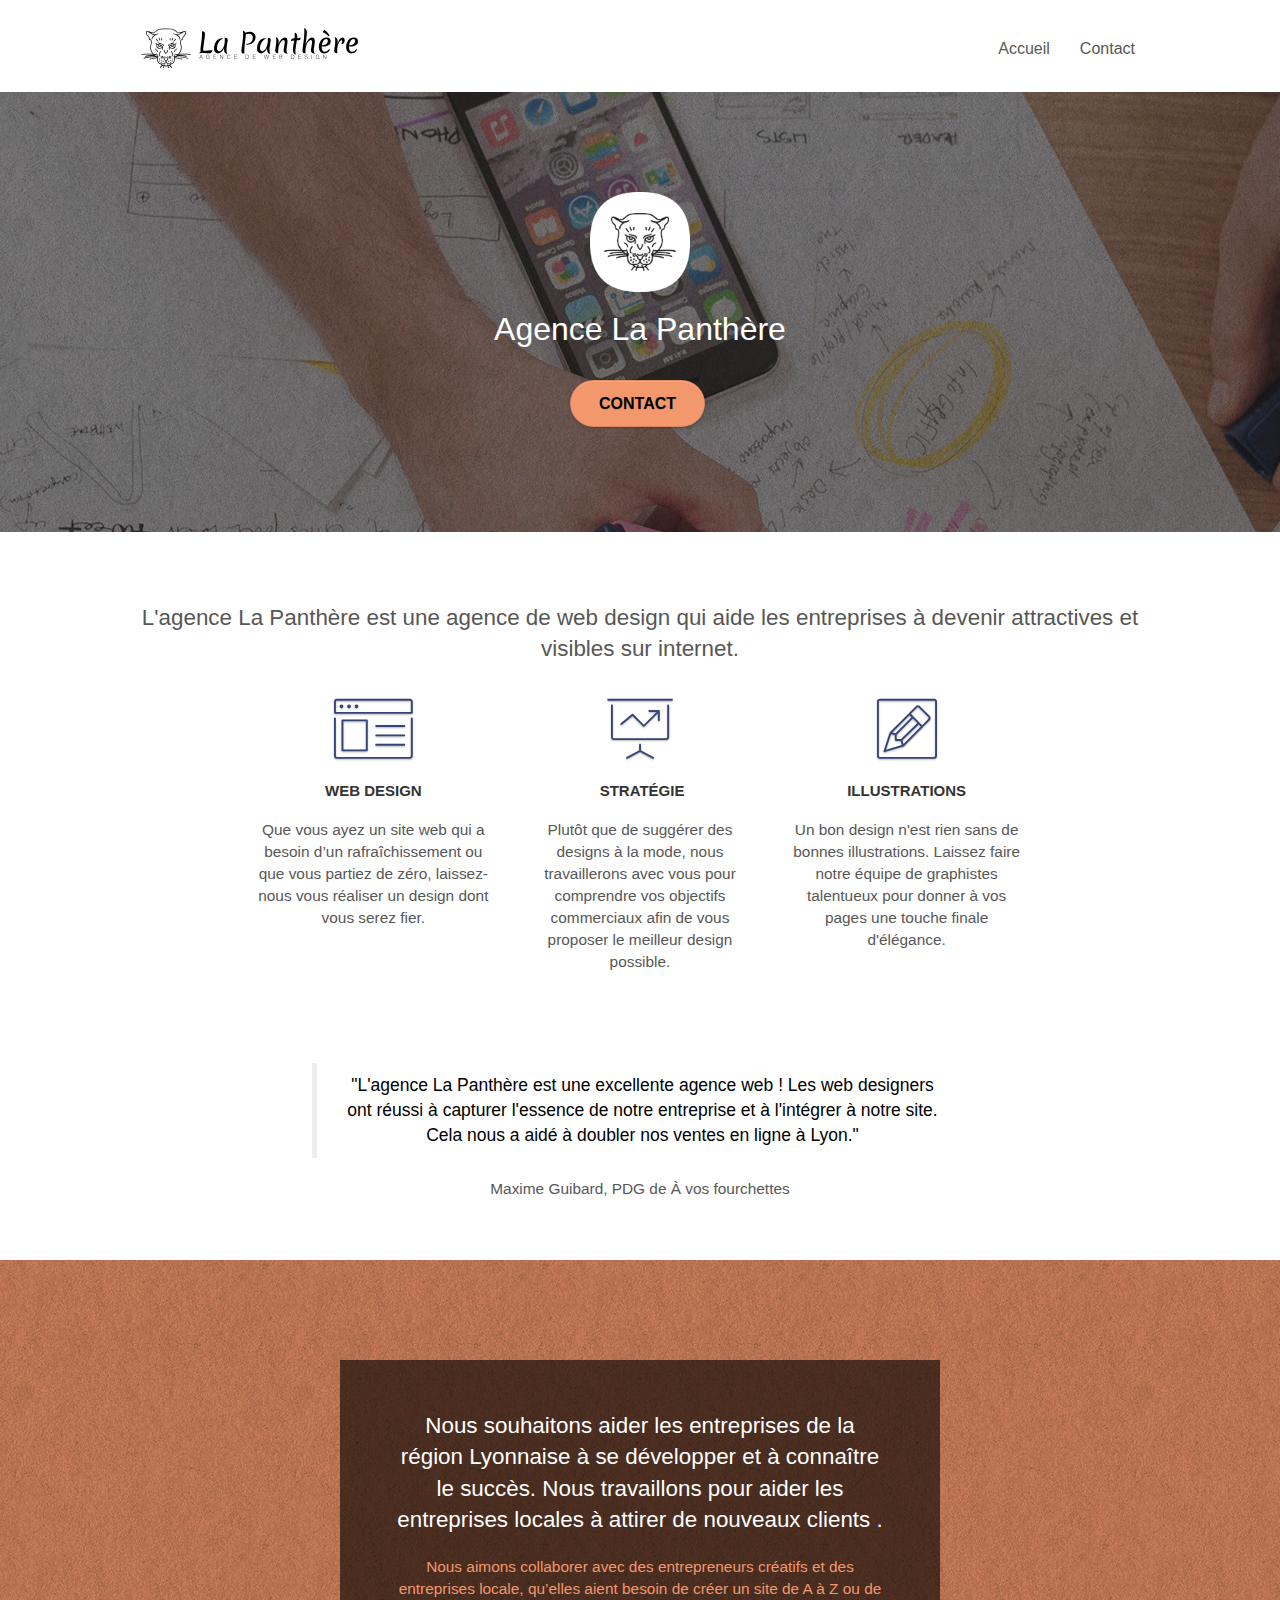
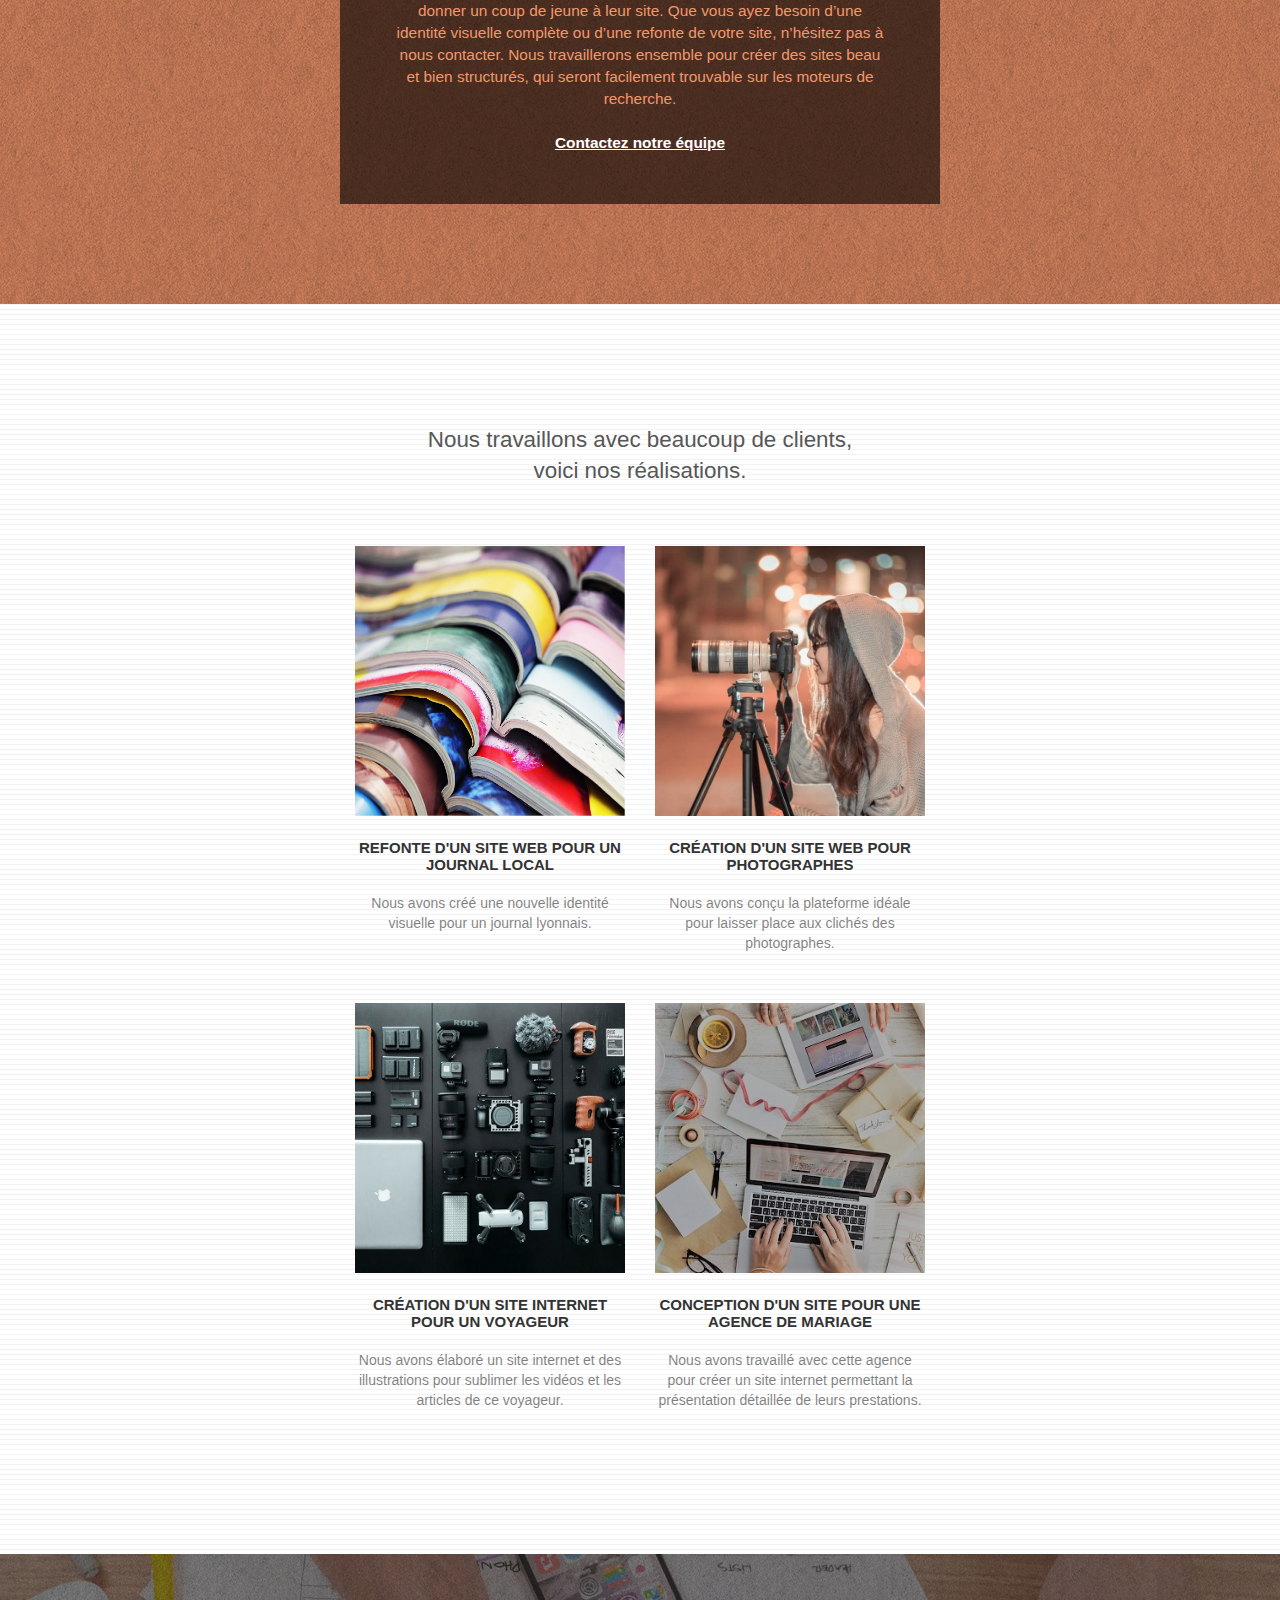
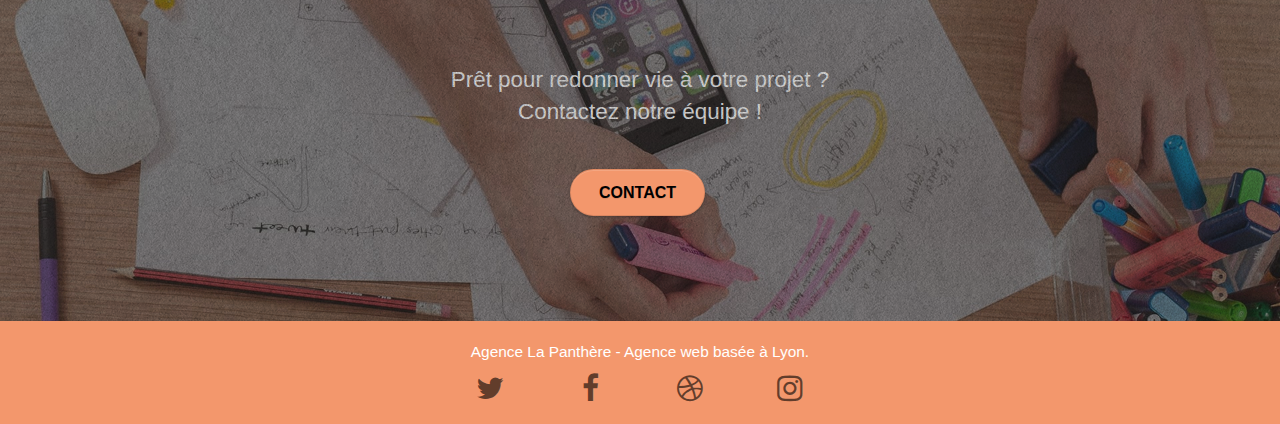
==== index.html @ eb2da9a1 "optimisation" ====
<!doctype html>
<html lang="fr">
	<head>
			<meta charset="utf-8">
			<meta name="keywords" content="seo, google, site web, site internet, agence design paris, agence design, agence design,agence design,agence design,agence design,agence design,agence design,agence design,agence design">
			<meta name="description" content="">
			<meta name="viewport" content="width=device-width, initial-scale=1.0, viewport-fit=cover">
			<link rel="shortcut icon" type="image/png" href="favicon.jpg">
			
		<link rel="stylesheet" type="text/css" href="./css/bootstrap.css">
		<link rel="stylesheet" type="text/css" href="style.css">
		<link rel="stylesheet" type="text/css" href="./css/font-awesome.css">
		<link rel="stylesheet" type="text/css" href="./css/et-line.css">
		
			
		<script src="./js/jquery-2.1.0.js"></script>
		<script src="./js/bootstrap.js"></script>
		<script src="./js/blocs.js"></script>
		<script src="./js/jquery.touchSwipe.js" defer></script>
		<script src="./js/gmaps.js"></script>

			<title>La Panthère</title>

			
	<!-- Analytics -->
	
	<!-- Analytics END -->
			
	</head>
	<body>
		<!-- bloc-0 -->
		<header class="bloc bgc-white l-bloc " id="bloc-0">
			<div class="container bloc-sm">
				<nav class="navbar row">
					<div class="navbar-header">
						<a class="navbar-brand" href="index.html"><img src="img/agence-la-panthere-monochrome.svg" alt="paris web design logo agence web meilleure agence" height="40"></a>
						<button id="nav-toggle" type="button" class="ui-navbar-toggle navbar-toggle" data-toggle="collapse" data-target=".navbar-1">
							<span class="sr-only">Toggle navigation</span><span class="icon-bar"></span><span class="icon-bar"></span><span class="icon-bar"></span>
						</button>
					</div>
					<div class="collapse navbar-collapse navbar-1 special-dropdown-nav">
						<ul class="site-navigation nav navbar-nav">
							<li>
								<a href="index.html">Accueil</a>
							</li>
							<li>
								<a href="contact.html">Contact</a>
							</li>
						</ul>
					</div>
				</nav>
			</div>
		</header>
		<!-- bloc-0 END -->

		<!-- Principal conteneur -->
		<main class="page-container">

			<!-- bloc-1-presentation -->
			<article class="bloc bgc-dark-slate-blue bg-banniere d-bloc bg-t-edge bloc-bg-texture texture-paper b-parallax" id="bloc-1-hero">
				<div class="container bloc-lg">
					<div class="row tight-width-whitespace">
						<div class="col-sm-12">
							<img src="img/logo.png" class="center-block image-resize-mode" width="100" alt="Agence La Panthère, agence web paris, création logo paris">
							<h1 class="text-center hero-bloc-text tc-white ">
								Agence La Panthère
							</h1>
							<div class="text-center">
								<a href="contact.html" class="btn btn-lg btn-clean btn-rd cta-hero btn-atomic-tangerine" id="cta-hero">Contact</a>
							</div>
						</div>
					</div>
				</div>
			</article>
			<!-- bloc-1-presentation END -->

			<!-- bloc-2-services -->
			<article class="bloc bgc-white l-bloc" id="bloc-2-services">
				<div class="container bloc-md">
					<div class="row">
						<div class="col-sm-12 text-center">
							<h2>
								L'agence La Panthère est une agence de web design qui aide les entreprises à devenir attractives et visibles sur internet.
							</h2>
						</div>
					</div>
					<div class="row voffset-lg med-width-whitespace">
						<div class="col-sm-4">
							<div class="text-center">
								<span class="et-icon-browser sm-shadow icon-dark-slate-blue icons icon-lg"></span>
							</div>
							<h3 class="mg-md text-center">
								Web design
							</h3>
							<p class="text-center ">
								Que vous ayez un site web qui a besoin d&rsquo;un rafraîchissement ou que vous partiez de zéro, laissez-nous vous réaliser un design dont vous serez fier.
							</p>
						</div>
						<div class="col-sm-4">
							<div class="text-center">
								<span class="et-icon-presentation sm-shadow icon-dark-slate-blue icons icon-lg"></span>
							</div>
							<h3 class="mg-md text-center">
								&nbsp;Stratégie
							</h3>
							<p class="text-center ">
								Plutôt que de suggérer des designs à la mode, nous travaillerons avec vous pour comprendre vos objectifs commerciaux afin de vous proposer le meilleur design possible.<br>
							</p>
						</div>
						<div class="col-sm-4">
							<div class="text-center">
								<span class="et-icon-edit sm-shadow icon-dark-slate-blue icons icon-lg"></span>
							</div>
							<h3 class="mg-md text-center">
								Illustrations
							</h3>
							<p class="text-center ">
								Un bon design n'est rien sans de bonnes illustrations. Laissez faire notre équipe de graphistes talentueux pour donner à vos pages une touche finale d'élégance.
							</p>
						</div>
					</div>
					<div class="row voffset-lg voffset">
						<div class="col-xs-12 col-md-8 col-md-offset-2 text-center">
							<blockquote>
								"L'agence La Panthère est une excellente agence web ! Les web designers ont réussi à capturer l'essence de notre entreprise et à l'intégrer à notre site. Cela nous a aidé à doubler nos ventes en ligne à Lyon." 
							</blockquote>
							<p>Maxime Guibard, PDG de À vos fourchettes</p>
						</div>
					</div>
				</div>
			</article>
			<!-- bloc-2-services END -->

			<!-- bloc-3-what-i-do -->
			<article class="bloc tc-white bgc-atomic-tangerine bg-presentation d-bloc bloc-bg-texture texture-paper b-parallax" id="bloc-3-what-i-do">
				<div class="container bloc-lg">
					<div class="row tight-width-whitespace black-background">
						<div class="col-sm-12">
							<h2 class="mg-md text-center tc-white">
								Nous souhaitons aider les entreprises de la région Lyonnaise à se développer et à connaître le succès. Nous travaillons pour aider les entreprises locales à attirer de nouveaux clients .<br>
							</h2>
							<p class="text-center orange">
								Nous aimons collaborer avec des entrepreneurs créatifs et des entreprises locale, qu’elles aient besoin de créer un site de A à Z ou de donner un coup de jeune à leur site. Que vous ayez besoin d’une identité visuelle complète ou d’une refonte de votre site, n’hésitez pas à nous contacter. Nous travaillerons ensemble pour créer des sites beau et bien structurés, qui seront facilement trouvable sur les moteurs de recherche. <br><br><a class="ltc-white bold-link" href="contact.html">Contactez notre équipe</a><br>
							</p>
						</div>
					</div>
				</div>
			</article>
			<!-- bloc-3-what-i-do END -->

			<!-- bloc-4-portfolio -->
			<article class="bloc bgc-white bg-lines-h2-bg bg-repeat l-bloc" id="bloc-4-portfolio">
				<div class="container bloc-lg">
					<div class="row">
						<div class="col-sm-12 text-center">
							<h2>Nous travaillons avec beaucoup de clients, <br >voici nos réalisations.</h2>
						</div>
					</div>
					<div class="row tight-width-whitespace portfolio-row">
						<figure class="col-sm-6">
							<a href="#" data-lightbox="img/1.jpg" data-gallery-id="gallery-1" data-caption="Refonte d'un site web pour un journal local" data-frame="snapshot-lb">
								<img src="img/1.jpg" alt="paris web design logo agence web meilleure agence et refonte site web journal" class="img-responsive portfolio-thumb">
							</a>
							<h3 class="mg-md text-center">
								Refonte d'un site web pour un journal local
							</h3>
							<figcaption class="text-center">
								Nous avons créé une nouvelle identité visuelle pour un journal lyonnais.
							</figcaption>
						</figure>
						<figure class="col-sm-6">
							<a href="#" data-lightbox="img/2.jpg" data-gallery-id="gallery-1" data-caption="Création d'un site web pour photographes" data-frame="snapshot-lb">
								<img src="img/2.jpg" class="img-responsive portfolio-thumb" alt="paris web design logo agence web meilleure agence, Création d'un site web pour photographes">
							</a>
							<h3 class="mg-md text-center">
								Création d'un site web pour photographes
							</h3>
							<figcaption class="text-center">
								Nous avons conçu la plateforme idéale pour laisser place aux clichés des photographes.
							</figcaption>
						</figure>
					</div>
					<div class="row tight-width-whitespace portfolio-row">
						<figure class="col-sm-6">
							<a href="#" data-lightbox="img/3.jpeg" data-gallery-id="gallery-1" data-caption="Création d'un site internet pour un voyageur" data-frame="snapshot-lb">
								<img src="img/3.jpeg" class="img-responsive portfolio-thumb" alt="paris web design logo agence web meilleure agence, Création d'un site web pour voyageur">
							</a>
							<h3 class="mg-md text-center">
								Création d'un site internet pour un voyageur
							</h3>
							<figcaption class="text-center">
								Nous avons élaboré un site internet et des illustrations pour sublimer les vidéos et les articles de ce voyageur.
							</figcaption>
						</figure>
						<figure class="col-sm-6">
							<a href="#" data-lightbox="img/4.jpg" data-gallery-id="gallery-1" data-caption="Conception d'un site pour une agence de mariage" data-frame="snapshot-lb">
								<img src="img/4.jpg" class="img-responsive portfolio-thumb" alt="paris web design logo agence web meilleure agence, Création d'un site web pour agence de mariage">
							</a>
							<h3 class="mg-md text-center">
								Conception d'un site pour une agence de mariage
							</h3>
							<figcaption class="text-center">
								Nous avons travaillé avec cette agence pour créer un site internet permettant la présentation détaillée de leurs prestations.
							</figcaption>
						</figure>
					</div>
				</div>
			</article>
			<!-- bloc-4-portfolio END -->

			<!-- bloc-5-cta -->
			<article class="bloc bgc-dark-slate-blue bg-banniere d-bloc bloc-bg-texture texture-paper" id="bloc-5-cta">
				<div class="container bloc-lg">
					<div class="row">
						<h2 class="mg-md text-center tc-white">
							Prêt pour redonner vie à votre projet ?<br>Contactez notre équipe !
						</h2>
						<div class="col-sm-12 text-center">
							<a href="contact.html" class="btn btn-atomic-tangerine btn-clean btn-rd btn-lg cta-hero">Contact</a>
						</div>
					</div>
				</div>
			</article>
			<!-- bloc-5-cta END -->

		</main>
		<!-- Principal conteneur END -->

	<!-- ScrollToTop Button -->
	<a class="bloc-button btn btn-d scrollToTop" onclick="scrollToTarget('1')"><span class="fa fa-chevron-up"></span></a>
	<!-- ScrollToTop Button END-->

		<!-- Footer - bloc-8 -->
		<footer class="bloc bgc-atomic-tangerine d-bloc" id="bloc-8">
			<div class="container bloc-sm">
				<div class="row">
					<div class="col-sm-12">
						<p class="text-center white">
							Agence La Panthère - Agence web basée à Lyon.<br>
						</p>
						<div class="row row-no-gutters social">
							<div class="col-sm-3">
								<div class="text-center">
									<a class="social" href="index.html"><span class="fa fa-twitter icon-md"></span></a>
								</div>
							</div>
							<div class="col-sm-3">
								<div class="text-center">
									<a class="social" href="index.html"><span class="fa fa-facebook icon-md"></span></a>
								</div>
							</div>
							<div class="col-sm-3">
								<div class="text-center">
									<a class="social" href="index.html"><span class="fa fa-dribbble icon-md"></span></a>
								</div>
							</div>
							<div class="col-sm-3">
								<div class="text-center">
									<a class="social" href="index.html"><span class="fa fa-instagram icon-md"></span></a>
								</div>
							</div>
						</div>
					</div>
				</div>
			</div>
		</footer>
		<!-- Footer - bloc-8 END -->
	</body>
</html>
---- style.css ----
* {
    margin: 0px;
    padding: 0px;
}

body {
    margin: 0;
    padding: 0;
    background: #FFF;
    overflow-x: hidden;
    -webkit-font-smoothing: antialiased;
    -moz-osx-font-smoothing: grayscale;
}

a,
button {
    transition: all .3s ease-in-out;
    outline: none!important;
}

a:hover {
    text-decoration: none;
    cursor: pointer;
}

#page-loading-blocs-notifaction {
    position: fixed;
    top: 0;
    bottom: 0;
    width: 100%;
    z-index: 100000;
    background: #FFFFFF url("img/pageload-spinner.gif") no-repeat center center;
}

.bloc {
    width: 100%;
    clear: both;
    background: 50% 50% no-repeat;
    padding: 0 50px;
    -webkit-background-size: cover;
    -moz-background-size: cover;
    -o-background-size: cover;
    background-size: cover;
    position: relative;
}

.bloc .container {
    padding-left: 0;
    padding-right: 0;
}

.bloc-lg {
    padding: 100px 50px;
}

.bloc-md {
    padding: 50px;
}

.bloc-sm {
    padding: 20px 50px;
}

.bg-center,
.bg-l-edge,
.bg-r-edge,
.bg-t-edge,
.bg-b-edge,
.bg-tl-edge,
.bg-bl-edge,
.bg-tr-edge,
.bg-br-edge,
.bg-repeat {
    -webkit-background-size: auto!important;
    -moz-background-size: auto!important;
    -o-background-size: auto!important;
    background-size: auto!important;
}

.bg-repeat {
    background: repeat;
}

.bg-t-edge {
    background: top no-repeat;
}

.bloc-bg-texture::before {
    content: "";
    background-size: 2px 2px;
    position: absolute;
    top: 0;
    bottom: 0;
    left: 0;
    right: 0;
}

.texture-paper::before {
    background: url("img/texture-paper.png");
    background-size: 280px 280px;
}

.b-parallax {
    background-attachment: fixed;
}

.d-bloc {
    color: rgba(255, 255, 255, .7);
}

.d-bloc button:hover {
    color: rgba(255, 255, 255, .9);
}

.d-bloc .icon-round,
.d-bloc .icon-square,
.d-bloc .icon-rounded,
.d-bloc .icon-semi-rounded-a,
.d-bloc .icon-semi-rounded-b {
    border-color: rgba(255, 255, 255, .9);
}

.d-bloc .divider-h span {
    border-color: rgba(255, 255, 255, .2);
}

.d-bloc .a-btn,
.d-bloc .navbar a,
.d-bloc .navbar-brand,
.d-bloc a .icon-sm,
.d-bloc a .icon-md,
.d-bloc a .icon-lg,
.d-bloc a .icon-xl,
.d-bloc h1 a,
.d-bloc h2 a,
.d-bloc h3 a,
.d-bloc h4 a,
.d-bloc h5 a,
.d-bloc h6 a,
.d-bloc p a {
    color: rgba(0, 0, 0, .6);
}

.fa:before {
    display: flex;
    justify-content: center;
}

.d-bloc .a-btn:hover,
.d-bloc .navbar a:hover,
.d-bloc .navbar-brand:hover,
.d-bloc a:hover .icon-sm,
.d-bloc a:hover .icon-md,
.d-bloc a:hover .icon-lg,
.d-bloc a:hover .icon-xl,
.d-bloc h1 a:hover,
.d-bloc h2 a:hover,
.d-bloc h3 a:hover,
.d-bloc h4 a:hover,
.d-bloc h5 a:hover,
.d-bloc h6 a:hover,
.d-bloc p a:hover {
    color: rgba(255, 255, 255, 1);
}

.d-bloc .navbar-toggle .icon-bar {
    background: rgba(255, 255, 255, 1);
}

.d-bloc .btn-wire,
.d-bloc .btn-wire:hover {
    color: rgba(255, 255, 255, 1);
    border-color: rgba(255, 255, 255, 1);
}

.d-bloc .panel {
    color: rgba(0, 0, 0, .5);
}

.d-bloc .panel button:hover {
    color: rgba(0, 0, 0, .7);
}

.d-bloc .panel icon {
    border-color: rgba(0, 0, 0, .7);
}

.d-bloc .panel .divider-h span {
    border-color: rgba(0, 0, 0, .1);
}

.d-bloc .panel .a-btn {
    color: rgba(0, 0, 0, .6);
}

.d-bloc .panel .a-btn:hover {
    color: rgba(0, 0, 0, 1);
}

.d-bloc .panel .btn-wire,
.d-bloc .panel .btn-wire:hover {
    color: rgba(0, 0, 0, .7);
    border-color: rgba(0, 0, 0, .3);
}

.d-bloc .panel,
.l-bloc {
    color: rgba(0, 0, 0, .5);
}

.d-bloc .panel button:hover,
.l-bloc button:hover {
    color: rgba(0, 0, 0, .7);
}

.l-bloc .icon-round,
.l-bloc .icon-square,
.l-bloc .icon-rounded,
.l-bloc .icon-semi-rounded-a,
.l-bloc .icon-semi-rounded-b {
    border-color: rgba(0, 0, 0, .7);
}

.d-bloc .panel .divider-h span,
.l-bloc .divider-h span {
    border-color: rgba(0, 0, 0, .1);
}

.d-bloc .panel .a-btn,
.l-bloc .a-btn,
.l-bloc .navbar a,
.l-bloc .navbar-brand,
.l-bloc a .icon-sm,
.l-bloc a .icon-md,
.l-bloc a .icon-lg,
.l-bloc a .icon-xl,
.l-bloc h1 a,
.l-bloc h2 a,
.l-bloc h3 a,
.l-bloc h4 a,
.l-bloc h5 a,
.l-bloc h6 a,
.l-bloc p a {
    color: rgba(0, 0, 0, .6);
}

.d-bloc .panel .a-btn:hover,
.l-bloc .a-btn:hover,
.l-bloc .navbar a:hover,
.l-bloc .navbar-brand:hover,
.l-bloc a:hover .icon-sm,
.l-bloc a:hover .icon-md,
.l-bloc a:hover .icon-lg,
.l-bloc a:hover .icon-xl,
.l-bloc h1 a:hover,
.l-bloc h2 a:hover,
.l-bloc h3 a:hover,
.l-bloc h4 a:hover,
.l-bloc h5 a:hover,
.l-bloc h6 a:hover,
.l-bloc p a:hover,
blockquote {
    color: rgba(0, 0, 0, 1);
}

.l-bloc .navbar-toggle .icon-bar {
    color: rgba(0, 0, 0, .6);
}

.d-bloc .panel .btn-wire,
.d-bloc .panel .btn-wire:hover,
.l-bloc .btn-wire,
.l-bloc .btn-wire:hover {
    color: rgba(0, 0, 0, .7);
    border-color: rgba(0, 0, 0, .3);
}

.voffset {
    margin-top: 30px;
}

.voffset-lg {
    margin-top: 80px;
}

.row-no-gutters {
    margin-right: 0;
    margin-left: 0;
}

.row.row-no-gutters > [class^="col-"],
.row.row-no-gutters > [class*=" col-"] {
    padding-right: 0;
    padding-left: 0;
}

#bloc-1-hero h1 {
    font-size: 32px;
}

.navbar {
    margin-bottom: 0;
    z-index: 1;
}

.navbar-brand {
    height: auto;
    padding: 3px 15px;
    font-size: 25px;
    font-weight: normal;
    font-weight: 600;
    line-height: 44px;
}

.navbar-brand img {
    max-height: 200px;
    margin: 0 5px 0 0;
    display: inline;
}

.navbar-brand img[src$=svg] {
    min-width: 100px;
}

.nav-center .navbar-brand img {
    margin: 0;
}

.navbar .nav {
    padding-top: 2px;
    margin-right: -16px;
    float: right;
    z-index: 1;
}

.nav > li {
    float: left;
    margin-top: 4px;
    font-size: 16px;
}

.navbar-nav .open .dropdown-menu > li > a {
    text-align: inherit;
}

.nav > li a:hover,
.nav > li a:focus {
    background: transparent;
}

.navbar-toggle {
    margin: 10px 10px 0 0;
    border: 0px;
}

.navbar-toggle:hover {
    background: transparent!important;
}

.navbar-toggle .icon-bar {
    background-color: rgba(0, 0, 0, .5);
    width: 26px;
}

.nav-invert .navbar .nav {
    float: left;
}

.nav-invert .navbar-header,
.nav-invert .navbar-brand {
    float: right;
    position: relative;
    z-index: 2;
}

iframe {
    border: 0;
    width: 100%;
}

@media (min-width: 768px) {
    .site-navigation {
        position: absolute;
        top: 50%;
        right: 20px;
        transform: translate(0, -50%);
        -webkit-transform: translateY(-50%);
    }
    .nav > li .dropdown-menu a,
    .nav > li .dropdown-menu a:hover {
        color: #484848;
    }
    .nav-invert .site-navigation {
        left: 0;
        right: 0;
    }
    .nav-center {
        text-align: center;
    }
    .nav-center .navbar-header {
        width: 100%;
    }
    .nav-center .navbar-header,
    .nav-center .navbar-brand,
    .nav-center .nav > li {
        float: none;
        display: inline-block;
    }
    .nav-center .site-navigation {
        position: relative;
        width: 100%;
        right: 0;
        margin-right: 0px;
        margin-top: 20px;
    }
    .nav-center.mini-nav .navbar-toggle {
        float: none;
        margin: 10px auto 0;
    }
}

.nav > li > .dropdown a {
    background: none!important;
    display: block;
    padding: 14px 15px;
}

nav .caret {
    margin: 0 5px;
}

.dropdown-menu .dropdown-menu {
    top: -8px;
    left: 100%;
}

.dropdown-menu .dropmenu-flow-right {
    top: 100%;
    left: 0;
    margin-left: -1px;
    border-top-left-radius: 0;
    border-top-right-radius: 0;
}

.dropdown-menu .dropdown span {
    border: 4px solid black;
    border-top-color: transparent;
    border-right-color: transparent;
    border-bottom-color: transparent;
    margin: 6px -5px 0 0!important;
    float: right;
}

.mg-md {
    margin-top: 10px;
    margin-bottom: 20px;
}

.mg-lg {
    margin-top: 10px;
    margin-bottom: 40px;
}

.btn {
    margin: 0 5px 5px 0;
}

.btn.pull-right {
    margin: 0 0 5px 5px;
}

.btn-d,
.btn-d:hover,
.btn-d:focus {
    color: #FFF;
    background: rgba(0, 0, 0, .3);
}

button {
    outline: none!important;
}

.btn-rd {
    border-radius: 40px;
}

.btn-clean {
    border: 1px solid rgba(0, 0, 0, .08);
    border-bottom-color: rgba(0, 0, 0, .1);
    text-shadow: 0 1px 0 rgba(0, 0, 1, .1);
    box-shadow: 0 1px 3px rgba(0, 0, 1, .25), inset 0 1px 0 0 rgba(255, 255, 255, .15);
}

.icon-md {
    font-size: 30px!important;
}

.icon-lg {
    font-size: 60px!important;
}

.sm-shadow {
    text-shadow: 0 1px 2px rgba(0, 0, 0, .3);
}

.panel-sq,
.panel-sq .panel-heading,
.panel-sq .panel-footer {
    border-radius: 0;
}

.panel-rd {
    border-radius: 30px;
}

.panel-rd .panel-heading {
    border-radius: 29px 29px 0 0;
}

.panel-rd .panel-footer {
    border-radius: 0 0 29px 29px;
}

.form-control {
    border-color: rgba(0, 0, 0, .1);
    box-shadow: none;
}

.scrollToTop {
    width: 40px;
    height: 40px;
    position: fixed;
    bottom: 20px;
    right: 20px;
    opacity: 0;
    z-index: 500;
    transition: all .3s ease-in-out;
}

.scrollToTop span {
    margin-top: 6px;
}

.showScrollTop {
    font-size: 14px;
    opacity: 1;
}

a[data-lightbox] {
    position: relative;
    display: block;
    text-align: center;
}

a[data-lightbox]:hover::before {
    content: "+";
    font-family: "HelveticaNeue-Light", "Helvetica Neue Light", "Helvetica Neue", Helvetica, Arial;
    font-size: 32px;
    width: 50px;
    height: 50px;
    margin-left: -25px;
    border-radius: 50%;
    background: rgba(0, 0, 0, .6);
    color: #FFF;
    font-weight: 100;
    z-index: 1;
    position: absolute;
    top: 50%;
    transform: translateY(-50%);
    -webkit-transform: translateY(-50%);
}

a[data-lightbox]:hover img {
    opacity: 0.6;
    -webkit-animation-fill-mode: none;
    animation-fill-mode: none;
}

#lightbox-modal {
    display: flex;
    align-items: center;
}

#lightbox-modal .modal-dialog {
    width: 90%;
    max-width: 900px;
    margin: 0 auto 0;
}

#lightbox-modal .modal-dialog img {
    max-height: 90vh;
    margin: 0 auto;
}

.lightbox-caption {
    padding: 20px;
    color: #FFF;
    background: rgba(0, 0, 0, .5);
    position: absolute;
    left: 15px;
    right: 15px;
    bottom: 5px;
}

.close-lightbox {
    color: #FFF;
    font-size: 30px;
    position: absolute;
    top: 20px;
    right: 20px;
    z-index: 20;
    background: rgba(0, 0, 0, .5);
    border: none;
    line-height: 30px;
    padding: 0 9px 5px;
    opacity: 0.3;
}

.close-lightbox:hover,
.next-lightbox:hover,
.prev-lightbox:hover {
    opacity: 1.0;
    color: #FFF;
}

.next-lightbox,
.prev-lightbox {
    font-size: 20px;
    color: rgba(255, 255, 255, .9);
    background: rgba(0, 0, 0, .5);
    transition: all .2s ease-in-out;
    position: absolute;
    top: 45%;
    z-index: 1;
    opacity: 0.4;
}

.next-lightbox {
    padding: 6px 8px 1px 13px;
    right: 25px;
}

.prev-lightbox {
    padding: 6px 13px 1px 10px;
    left: 25px;
}

.snapshot-lb .modal-body {
    padding-bottom: 45px;
}

.snapshot-lb .lightbox-caption {
    padding: 0;
    color: rgba(0, 0, 0, .5);
    background: none;
}

h1,
h2,
h3,
h4,
h5,
h6,
p,
label,
.btn,
a {
    font-family: "helvetica";
    font-weight: 400;
    color: #575757!important;
}

.container {
    max-width: 1000px;
}

.hero-bloc-text {
    font-size: 38px;
}

.hero-bloc-text-sub {
    font-size: 36px;
}

.statement-bloc-text {
    line-height: 26px;
    font-style: italic;
    font-size: 20px;
    text-align: center;
    font-weight: lighter;
    max-width: 520px;
    margin: auto auto auto auto;
}

p {
    font-size: 1.1em;
}

.tight-width-whitespace {
    max-width: 600px;
    margin: auto auto auto auto;
}

.h1 {
    font-size: 20px;
    font-family: "Open Sans";
}

.cta-hero {
    margin-top: 22px;
    color: #FFFFFF!important;
    text-transform: uppercase;
    padding: 12px 28px 12px 28px;
    font-size: 16px;
    font-weight: 700;
}

.social {
    max-width: 400px;
    margin: auto auto auto auto;
}

h2 {
    font-size: 1.6em;
    line-height: 1.4em;
}

h3 {
    font-size: 15px;
    text-transform: uppercase;
    font-weight: 700;
    color: #333333!important;
}

.med-width-whitespace {
    max-width: 800px;
    margin: auto auto auto auto;
    box-shadow: 0px 0px 0px #000000;
}

h1 {
    color: #333333!important;
}

h4 {
    color: #333333!important;
}

.icons {
    margin-bottom: 14px;
    margin-top: 24px;
}

.white {
    color: #FFFFFF!important;
}

.orange {
    color: #F3976C!important;
}

.portfolio-thumb {
    margin-bottom: 24px;
    width: 100%;
}

.portfolio-row {
    margin-bottom: 44px;
    margin-top: 50px;
}

.avatar {
    box-shadow: 0px 4px 9px rgba(0, 0, 0, 0.3);
}

.black-background {
    background-color: rgba(0, 0, 0, 0.6);
    padding: 40px 40px 40px 40px;
}

.bold-link {
    font-weight: 900;
    text-decoration: underline!important;
}

.bgc-white {
    background-color: #FFFFFF;
}

.bgc-dark-slate-blue {
    background-color: #364577;
}

.bgc-atomic-tangerine {
    background-color: #F3976C;
}

.tc-white {
    color: #FFF!important;
}

.btn-atomic-tangerine {
    background: #F3976C;
    color: #000!important;
}

.btn-atomic-tangerine:hover {
    background: #c27956!important;
    color: #FFFFFF!important;
}

.ltc-white {
    color: #FFFFFF!important;
}

.ltc-white:hover {
    color: #cccccc!important;
}

.ltc-atomic-tangerine {
    color: #F3976C!important;
}

.ltc-atomic-tangerine:hover {
    color: #c27956!important;
}

.icon-dark-slate-blue {
    color: #364577!important;
    border-color: #364577!important;
}

.bg-dots-bg {
    background-image: url("img/dots-bg.png");
}

.bg-lines-h2-bg {
    background-image: url("img/lines-h2-bg.png");
}

.bg-banniere {
    background-image: url("img/agence-la-panthere.jpg");
}

.bg-presentation {
    background-image: url("img/image-de-presentation.jpeg");
}

@media (max-width: 1024px) {
    .bloc {
        padding-left: 20px;
        padding-right: 20px;
    }
    .bloc.full-width-bloc,
    .bloc-tile-2.full-width-bloc .container,
    .bloc-tile-3.full-width-bloc .container,
    .bloc-tile-4.full-width-bloc .container {
        padding-left: 0;
        padding-right: 0;
    }
}

@media (max-width: 992px) and (min-width: 768px) {
    .navbar .nav {
        max-width: 80%
    }
    .nav-center.navbar .nav {
        max-width: 100%
    }
}

@media only screen and (min-device-width: 768px) and (max-device-width: 1024px) and (orientation: landscape) {
    .b-parallax {
        background-attachment: scroll;
    }
}

@media only screen and (min-device-width: 1024px) and (max-device-width: 1366px) and (-webkit-min-device-pixel-ratio: 1.5) {
    .b-parallax {
        background-attachment: scroll;
    }
}

@media (max-width: 991px) {
    .container {
        width: 100%;
    }
    .b-parallax {
        background-attachment: scroll;
    }
    .page-container,
    #hero-bloc {
        overflow-x: hidden;
        position: relative;
    }
    .bloc {
        padding-left: constant(safe-area-inset-left);
        padding-right: constant(safe-area-inset-right);
    }
    .bloc-group,
    .bloc-group .bloc {
        display: block;
        width: 100%;
    }
    .bloc-fill-screen .fill-bloc-top-edge,
    .bloc-fill-screen .fill-bloc-bottom-edge {
        padding: 0 20px;
        padding-left: constant(safe-area-inset-left);
        padding-right: constant(safe-area-inset-right);
    }
}

@media (max-width: 767px) {
    .page-container {
        overflow-x: hidden;
        position: relative;
    }
    h1,
    h2,
    h3,
    h4,
    h5,
    h6,
    p,
    #disqus_thread {
        padding-left: 10px!important;
        padding-right: 10px!important;
    }
    .b-parallax {
        background-attachment: scroll;
    }
    .navbar .nav {
        padding-top: 0;
        border-top: 1px solid rgba(0, 0, 0, .2);
        float: none!important;
    }
    .navbar.row {
        margin-left: 0;
        margin-right: 0;
    }
    .site-navigation {
        position: inherit;
        transform: none;
        -webkit-transform: none;
        -ms-transform: none;
    }
    .nav > li {
        margin-top: 0;
        border-bottom: 1px solid rgba(0, 0, 0, .1);
        background: rgba(0, 0, 0, .05);
        text-align: left;
        padding-left: 15px;
        width: 100%;
    }
    .nav > li:hover {
        background: rgba(0, 0, 0, .08);
    }
    .dropdown .dropdown a .caret {
        float: none;
        margin: 5px 0 0 10px!important;
        border: 4px solid black;
        border-bottom-color: transparent;
        border-right-color: transparent;
        border-left-color: transparent;
    }
    #hero-bloc .navbar .nav {
        background: rgba(0, 0, 0, .8);
    }
    #hero-bloc .navbar .nav a {
        color: rgba(255, 255, 255, .6);
    }
    .hero {
        padding: 50px 0;
    }
    .hero-nav {
        left: -1px;
        right: -1px;
    }
    .navbar-collapse {
        padding: 0;
        overflow-x: hidden;
        -webkit-box-shadow: none;
        box-shadow: none;
    }
    .navbar-brand img {
        max-height: 40px;
        width: auto;
    }
    .nav-invert .navbar-header {
        float: none;
        width: 100%;
    }
    .nav-invert .navbar-toggle {
        float: left;
        margin-left: 10px;
    }
    .bloc {
        padding-left: 0;
        padding-right: 0;
    }
    .bloc-xxl,
    .bloc-xl,
    .bloc-lg {
        padding: 40px 0;
    }
    .bloc-sm,
    .bloc-md {
        padding-left: 0;
        padding-right: 0;
    }
    .bloc-tile-2 .container,
    .bloc-tile-3 .container,
    .bloc-tile-4 .container,
    .bloc-fill-screen .fill-bloc-top-edge,
    .bloc-fill-screen .fill-bloc-bottom-edge {
        padding-left: 0;
        padding-right: 0;
    }
    .a-block {
        padding: 0 10px;
    }
    .btn-dwn {
        display: none;
    }
    .voffset {
        margin-top: 5px;
    }
    .voffset-md {
        margin-top: 20px;
    }
    .voffset-lg {
        margin-top: 30px;
    }
    form {
        padding: 5px;
    }
    .close-lightbox {
        display: inline-block;
    }
    .blocsapp-device-iphone5 {
        background-size: 216px 425px;
        padding-top: 60px;
        width: 216px;
        height: 425px;
    }
    .blocsapp-device-iphone5 img {
        width: 180px;
        height: 320px;
    }
}

@media (max-width: 400px) {
    .bloc {
        padding-left: 0;
        padding-right: 0;
    }
}

@media (max-width: 767px) {
    .bloc-mob-center-text {
        text-align: center;
    }
}
---- css/et-line.css ----
@font-face {
    font-family: et-line;
    src: url(../fonts/et-line.eot);
    src: url(../fonts/et-line.eot?#iefix) format('embedded-opentype'), url(../fonts/et-line.woff) format('woff'), url(../fonts/et-line.ttf) format('truetype'), url(../fonts/et-line.svg#et-line) format('svg');
    font-weight: 400;
    font-style: normal
}

.et-icon-adjustments,
.et-icon-alarmclock,
.et-icon-anchor,
.et-icon-aperture,
.et-icon-attachment,
.et-icon-bargraph,
.et-icon-basket,
.et-icon-beaker,
.et-icon-bike,
.et-icon-book-open,
.et-icon-briefcase,
.et-icon-browser,
.et-icon-calendar,
.et-icon-camera,
.et-icon-caution,
.et-icon-chat,
.et-icon-circle-compass,
.et-icon-clipboard,
.et-icon-clock,
.et-icon-cloud,
.et-icon-compass,
.et-icon-desktop,
.et-icon-dial,
.et-icon-document,
.et-icon-documents,
.et-icon-download,
.et-icon-dribbble,
.et-icon-edit,
.et-icon-envelope,
.et-icon-expand,
.et-icon-facebook,
.et-icon-flag,
.et-icon-focus,
.et-icon-gears,
.et-icon-genius,
.et-icon-gift,
.et-icon-global,
.et-icon-globe,
.et-icon-googleplus,
.et-icon-grid,
.et-icon-happy,
.et-icon-hazardous,
.et-icon-heart,
.et-icon-hotairballoon,
.et-icon-hourglass,
.et-icon-key,
.et-icon-laptop,
.et-icon-layers,
.et-icon-lifesaver,
.et-icon-lightbulb,
.et-icon-linegraph,
.et-icon-linkedin,
.et-icon-lock,
.et-icon-magnifying-glass,
.et-icon-map,
.et-icon-map-pin,
.et-icon-megaphone,
.et-icon-mic,
.et-icon-mobile,
.et-icon-newspaper,
.et-icon-notebook,
.et-icon-paintbrush,
.et-icon-paperclip,
.et-icon-pencil,
.et-icon-phone,
.et-icon-picture,
.et-icon-pictures,
.et-icon-piechart,
.et-icon-presentation,
.et-icon-pricetags,
.et-icon-printer,
.et-icon-profile-female,
.et-icon-profile-male,
.et-icon-puzzle,
.et-icon-quote,
.et-icon-recycle,
.et-icon-refresh,
.et-icon-ribbon,
.et-icon-rss,
.et-icon-sad,
.et-icon-scissors,
.et-icon-scope,
.et-icon-search,
.et-icon-shield,
.et-icon-speedometer,
.et-icon-strategy,
.et-icon-streetsign,
.et-icon-tablet,
.et-icon-target,
.et-icon-telescope,
.et-icon-toolbox,
.et-icon-tools,
.et-icon-tools-2,
.et-icon-trophy,
.et-icon-tumblr,
.et-icon-twitter,
.et-icon-upload,
.et-icon-video,
.et-icon-wallet,
.et-icon-wine {
    font-family: et-line;
    speak: none;
    font-style: normal;
    font-weight: 400;
    font-variant: normal;
    text-transform: none;
    line-height: 1;
    -webkit-font-smoothing: antialiased;
    -moz-osx-font-smoothing: grayscale;
    display: inline-block
}

.et-icon-mobile:before {
    content: "\e000"
}

.et-icon-laptop:before {
    content: "\e001"
}

.et-icon-desktop:before {
    content: "\e002"
}

.et-icon-tablet:before {
    content: "\e003"
}

.et-icon-phone:before {
    content: "\e004"
}

.et-icon-document:before {
    content: "\e005"
}

.et-icon-documents:before {
    content: "\e006"
}

.et-icon-search:before {
    content: "\e007"
}

.et-icon-clipboard:before {
    content: "\e008"
}

.et-icon-newspaper:before {
    content: "\e009"
}

.et-icon-notebook:before {
    content: "\e00a"
}

.et-icon-book-open:before {
    content: "\e00b"
}

.et-icon-browser:before {
    content: "\e00c"
}

.et-icon-calendar:before {
    content: "\e00d"
}

.et-icon-presentation:before {
    content: "\e00e"
}

.et-icon-picture:before {
    content: "\e00f"
}

.et-icon-pictures:before {
    content: "\e010"
}

.et-icon-video:before {
    content: "\e011"
}

.et-icon-camera:before {
    content: "\e012"
}

.et-icon-printer:before {
    content: "\e013"
}

.et-icon-toolbox:before {
    content: "\e014"
}

.et-icon-briefcase:before {
    content: "\e015"
}

.et-icon-wallet:before {
    content: "\e016"
}

.et-icon-gift:before {
    content: "\e017"
}

.et-icon-bargraph:before {
    content: "\e018"
}

.et-icon-grid:before {
    content: "\e019"
}

.et-icon-expand:before {
    content: "\e01a"
}

.et-icon-focus:before {
    content: "\e01b"
}

.et-icon-edit:before {
    content: "\e01c"
}

.et-icon-adjustments:before {
    content: "\e01d"
}

.et-icon-ribbon:before {
    content: "\e01e"
}

.et-icon-hourglass:before {
    content: "\e01f"
}

.et-icon-lock:before {
    content: "\e020"
}

.et-icon-megaphone:before {
    content: "\e021"
}

.et-icon-shield:before {
    content: "\e022"
}

.et-icon-trophy:before {
    content: "\e023"
}

.et-icon-flag:before {
    content: "\e024"
}

.et-icon-map:before {
    content: "\e025"
}

.et-icon-puzzle:before {
    content: "\e026"
}

.et-icon-basket:before {
    content: "\e027"
}

.et-icon-envelope:before {
    content: "\e028"
}

.et-icon-streetsign:before {
    content: "\e029"
}

.et-icon-telescope:before {
    content: "\e02a"
}

.et-icon-gears:before {
    content: "\e02b"
}

.et-icon-key:before {
    content: "\e02c"
}

.et-icon-paperclip:before {
    content: "\e02d"
}

.et-icon-attachment:before {
    content: "\e02e"
}

.et-icon-pricetags:before {
    content: "\e02f"
}

.et-icon-lightbulb:before {
    content: "\e030"
}

.et-icon-layers:before {
    content: "\e031"
}

.et-icon-pencil:before {
    content: "\e032"
}

.et-icon-tools:before {
    content: "\e033"
}

.et-icon-tools-2:before {
    content: "\e034"
}

.et-icon-scissors:before {
    content: "\e035"
}

.et-icon-paintbrush:before {
    content: "\e036"
}

.et-icon-magnifying-glass:before {
    content: "\e037"
}

.et-icon-circle-compass:before {
    content: "\e038"
}

.et-icon-linegraph:before {
    content: "\e039"
}

.et-icon-mic:before {
    content: "\e03a"
}

.et-icon-strategy:before {
    content: "\e03b"
}

.et-icon-beaker:before {
    content: "\e03c"
}

.et-icon-caution:before {
    content: "\e03d"
}

.et-icon-recycle:before {
    content: "\e03e"
}

.et-icon-anchor:before {
    content: "\e03f"
}

.et-icon-profile-male:before {
    content: "\e040"
}

.et-icon-profile-female:before {
    content: "\e041"
}

.et-icon-bike:before {
    content: "\e042"
}

.et-icon-wine:before {
    content: "\e043"
}

.et-icon-hotairballoon:before {
    content: "\e044"
}

.et-icon-globe:before {
    content: "\e045"
}

.et-icon-genius:before {
    content: "\e046"
}

.et-icon-map-pin:before {
    content: "\e047"
}

.et-icon-dial:before {
    content: "\e048"
}

.et-icon-chat:before {
    content: "\e049"
}

.et-icon-heart:before {
    content: "\e04a"
}

.et-icon-cloud:before {
    content: "\e04b"
}

.et-icon-upload:before {
    content: "\e04c"
}

.et-icon-download:before {
    content: "\e04d"
}

.et-icon-target:before {
    content: "\e04e"
}

.et-icon-hazardous:before {
    content: "\e04f"
}

.et-icon-piechart:before {
    content: "\e050"
}

.et-icon-speedometer:before {
    content: "\e051"
}

.et-icon-global:before {
    content: "\e052"
}

.et-icon-compass:before {
    content: "\e053"
}

.et-icon-lifesaver:before {
    content: "\e054"
}

.et-icon-clock:before {
    content: "\e055"
}

.et-icon-aperture:before {
    content: "\e056"
}

.et-icon-quote:before {
    content: "\e057"
}

.et-icon-scope:before {
    content: "\e058"
}

.et-icon-alarmclock:before {
    content: "\e059"
}

.et-icon-refresh:before {
    content: "\e05a"
}

.et-icon-happy:before {
    content: "\e05b"
}

.et-icon-sad:before {
    content: "\e05c"
}

.et-icon-facebook:before {
    content: "\e05d"
}

.et-icon-twitter:before {
    content: "\e05e"
}

.et-icon-googleplus:before {
    content: "\e05f"
}

.et-icon-rss:before {
    content: "\e060"
}

.et-icon-tumblr:before {
    content: "\e061"
}

.et-icon-linkedin:before {
    content: "\e062"
}

.et-icon-dribbble:before {
    content: "\e063"
}
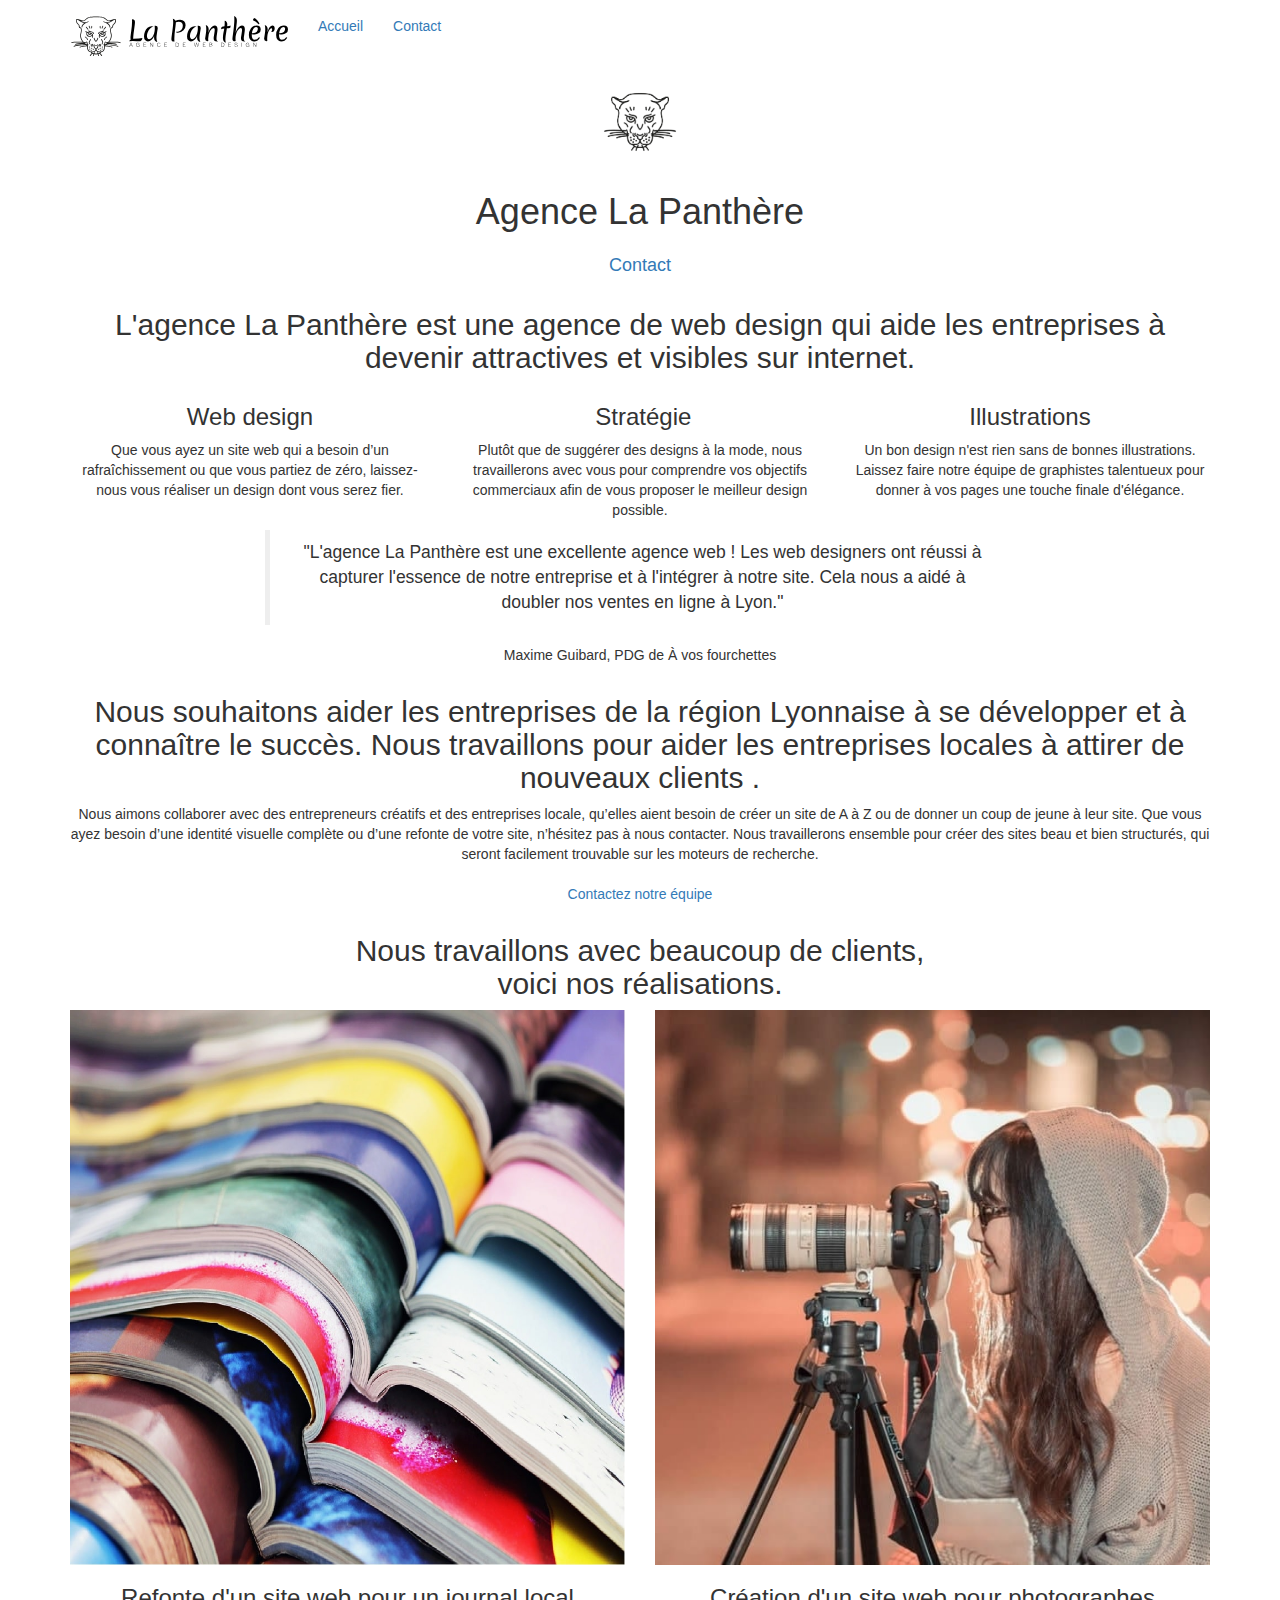
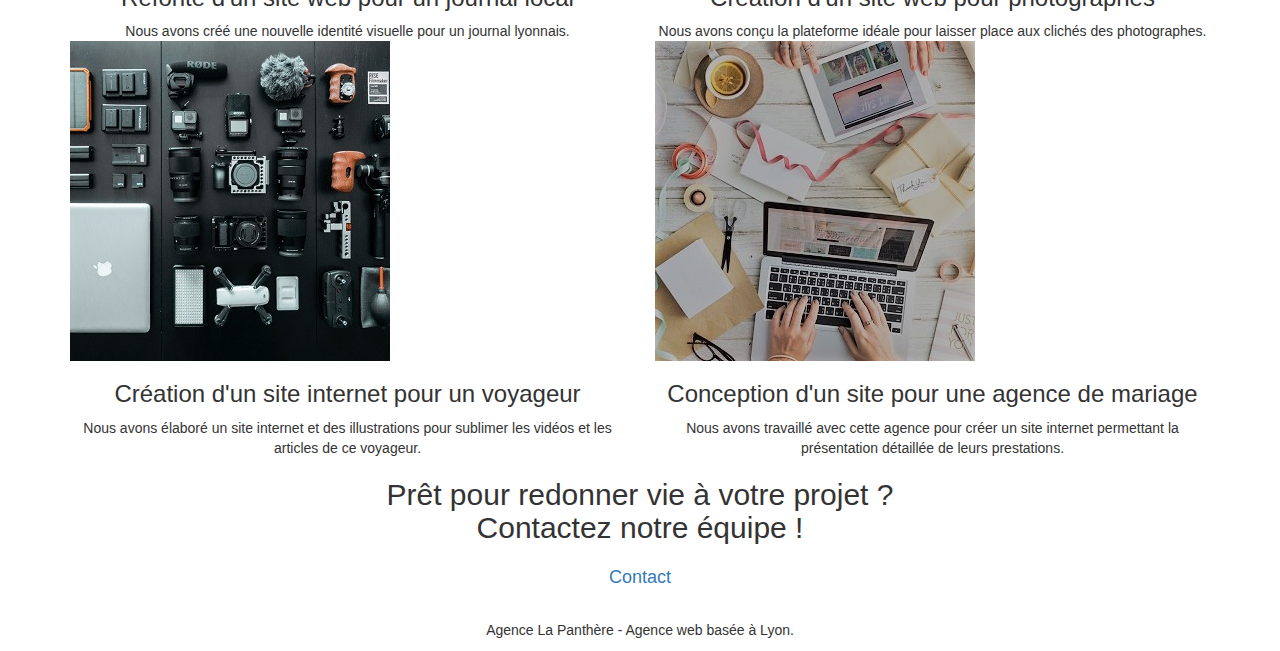
==== commit eee9f5dd: "optimisation v2" ====
--- a/index.html
+++ b/index.html
@@ -2,24 +2,23 @@
 <html lang="fr">
 	<head>
 			<meta charset="utf-8">
-			<meta name="keywords" content="seo, google, site web, site internet, agence design paris, agence design, agence design,agence design,agence design,agence design,agence design,agence design,agence design,agence design">
 			<meta name="description" content="">
 			<meta name="viewport" content="width=device-width, initial-scale=1.0, viewport-fit=cover">
 			<link rel="shortcut icon" type="image/png" href="favicon.jpg">
 			
 		<link rel="stylesheet" type="text/css" href="./css/bootstrap.css">
-		<link rel="stylesheet" type="text/css" href="style.css">
-		<link rel="stylesheet" type="text/css" href="./css/font-awesome.css">
-		<link rel="stylesheet" type="text/css" href="./css/et-line.css">
+		<link rel="stylesheet" type="text/css" href="style.min.css">
+		<link rel="stylesheet" type="text/css" href="./css/font-awesome.min.css">
+		<link rel="stylesheet" type="text/css" href="./css/et-line.min.css">
 		
 			
 		<script src="./js/jquery-2.1.0.js"></script>
-		<script src="./js/bootstrap.js"></script>
+		<script src="./js/bootstrap.min.js"></script>
 		<script src="./js/blocs.js"></script>
-		<script src="./js/jquery.touchSwipe.js" defer></script>
-		<script src="./js/gmaps.js"></script>
-
-			<title>La Panthère</title>
+		<script src="./js/jquery.touchSwipe.min.js" defer></script>
+		<script src="./js/gmaps.min.js"></script>
+
+		<title>La Panthère - Accueil</title>
 
 			
 	<!-- Analytics -->
@@ -33,7 +32,7 @@
 			<div class="container bloc-sm">
 				<nav class="navbar row">
 					<div class="navbar-header">
-						<a class="navbar-brand" href="index.html"><img src="img/agence-la-panthere-monochrome.svg" alt="paris web design logo agence web meilleure agence" height="40"></a>
+						<a class="navbar-brand" href="index.html"><img src="img/agence-la-panthere-monochrome.svg" alt="Logo et l'agence La Panthère" height="40"></a>
 						<button id="nav-toggle" type="button" class="ui-navbar-toggle navbar-toggle" data-toggle="collapse" data-target=".navbar-1">
 							<span class="sr-only">Toggle navigation</span><span class="icon-bar"></span><span class="icon-bar"></span><span class="icon-bar"></span>
 						</button>
@@ -61,7 +60,7 @@
 				<div class="container bloc-lg">
 					<div class="row tight-width-whitespace">
 						<div class="col-sm-12">
-							<img src="img/logo.png" class="center-block image-resize-mode" width="100" alt="Agence La Panthère, agence web paris, création logo paris">
+							<img src="img/logo.png" class="center-block image-resize-mode" width="100" alt="Logo">
 							<h1 class="text-center hero-bloc-text tc-white ">
 								Agence La Panthère
 							</h1>
@@ -159,9 +158,9 @@
 					<div class="row tight-width-whitespace portfolio-row">
 						<figure class="col-sm-6">
 							<a href="#" data-lightbox="img/1.jpg" data-gallery-id="gallery-1" data-caption="Refonte d'un site web pour un journal local" data-frame="snapshot-lb">
-								<img src="img/1.jpg" alt="paris web design logo agence web meilleure agence et refonte site web journal" class="img-responsive portfolio-thumb">
-							</a>
-							<h3 class="mg-md text-center">
+								<img src="img/1.jpg" alt="Livres refonte d'un site web" class="img-responsive portfolio-thumb">
+							</a>
+								<h3 class="mg-md text-center">
 								Refonte d'un site web pour un journal local
 							</h3>
 							<figcaption class="text-center">
@@ -170,9 +169,9 @@
 						</figure>
 						<figure class="col-sm-6">
 							<a href="#" data-lightbox="img/2.jpg" data-gallery-id="gallery-1" data-caption="Création d'un site web pour photographes" data-frame="snapshot-lb">
-								<img src="img/2.jpg" class="img-responsive portfolio-thumb" alt="paris web design logo agence web meilleure agence, Création d'un site web pour photographes">
-							</a>
-							<h3 class="mg-md text-center">
+								<img src="img/2.jpg" class="img-responsive portfolio-thumb" alt="Femme photographiant">
+							</a>
+								<h3 class="mg-md text-center">
 								Création d'un site web pour photographes
 							</h3>
 							<figcaption class="text-center">
@@ -183,9 +182,9 @@
 					<div class="row tight-width-whitespace portfolio-row">
 						<figure class="col-sm-6">
 							<a href="#" data-lightbox="img/3.jpeg" data-gallery-id="gallery-1" data-caption="Création d'un site internet pour un voyageur" data-frame="snapshot-lb">
-								<img src="img/3.jpeg" class="img-responsive portfolio-thumb" alt="paris web design logo agence web meilleure agence, Création d'un site web pour voyageur">
-							</a>
-							<h3 class="mg-md text-center">
+								<img src="img/3.jpeg" class="img-responsive portfolio-thumb" alt="Materiel high-tech">
+							</a>
+								<h3 class="mg-md text-center">
 								Création d'un site internet pour un voyageur
 							</h3>
 							<figcaption class="text-center">
@@ -194,9 +193,9 @@
 						</figure>
 						<figure class="col-sm-6">
 							<a href="#" data-lightbox="img/4.jpg" data-gallery-id="gallery-1" data-caption="Conception d'un site pour une agence de mariage" data-frame="snapshot-lb">
-								<img src="img/4.jpg" class="img-responsive portfolio-thumb" alt="paris web design logo agence web meilleure agence, Création d'un site web pour agence de mariage">
-							</a>
-							<h3 class="mg-md text-center">
+								<img src="img/4.jpg" class="img-responsive portfolio-thumb" alt="Preparation mariage">
+							</a>
+								<h3 class="mg-md text-center">
 								Conception d'un site pour une agence de mariage
 							</h3>
 							<figcaption class="text-center">
@@ -235,28 +234,28 @@
 			<div class="container bloc-sm">
 				<div class="row">
 					<div class="col-sm-12">
-						<p class="text-center white">
+						<p class="text-center">
 							Agence La Panthère - Agence web basée à Lyon.<br>
 						</p>
 						<div class="row row-no-gutters social">
 							<div class="col-sm-3">
 								<div class="text-center">
-									<a class="social" href="index.html"><span class="fa fa-twitter icon-md"></span></a>
-								</div>
-							</div>
-							<div class="col-sm-3">
-								<div class="text-center">
-									<a class="social" href="index.html"><span class="fa fa-facebook icon-md"></span></a>
-								</div>
-							</div>
-							<div class="col-sm-3">
-								<div class="text-center">
-									<a class="social" href="index.html"><span class="fa fa-dribbble icon-md"></span></a>
-								</div>
-							</div>
-							<div class="col-sm-3">
-								<div class="text-center">
-									<a class="social" href="index.html"><span class="fa fa-instagram icon-md"></span></a>
+									<a class="social" href="index.html" aria-label="Twitter"><span class="fa fa-twitter icon-md"></span></a>
+								</div>
+							</div>
+							<div class="col-sm-3">
+								<div class="text-center">
+									<a class="social" href="index.html" aria-label="Facebook"><span class="fa fa-facebook icon-md"></span></a>
+								</div>
+							</div>
+							<div class="col-sm-3">
+								<div class="text-center">
+									<a class="social" href="index.html" aria-label="Dribble"><span class="fa fa-dribbble icon-md"></span></a>
+								</div>
+							</div>
+							<div class="col-sm-3">
+								<div class="text-center">
+									<a class="social" href="index.html" aria-label="Instagram"><span class="fa fa-instagram icon-md"></span></a>
 								</div>
 							</div>
 						</div>
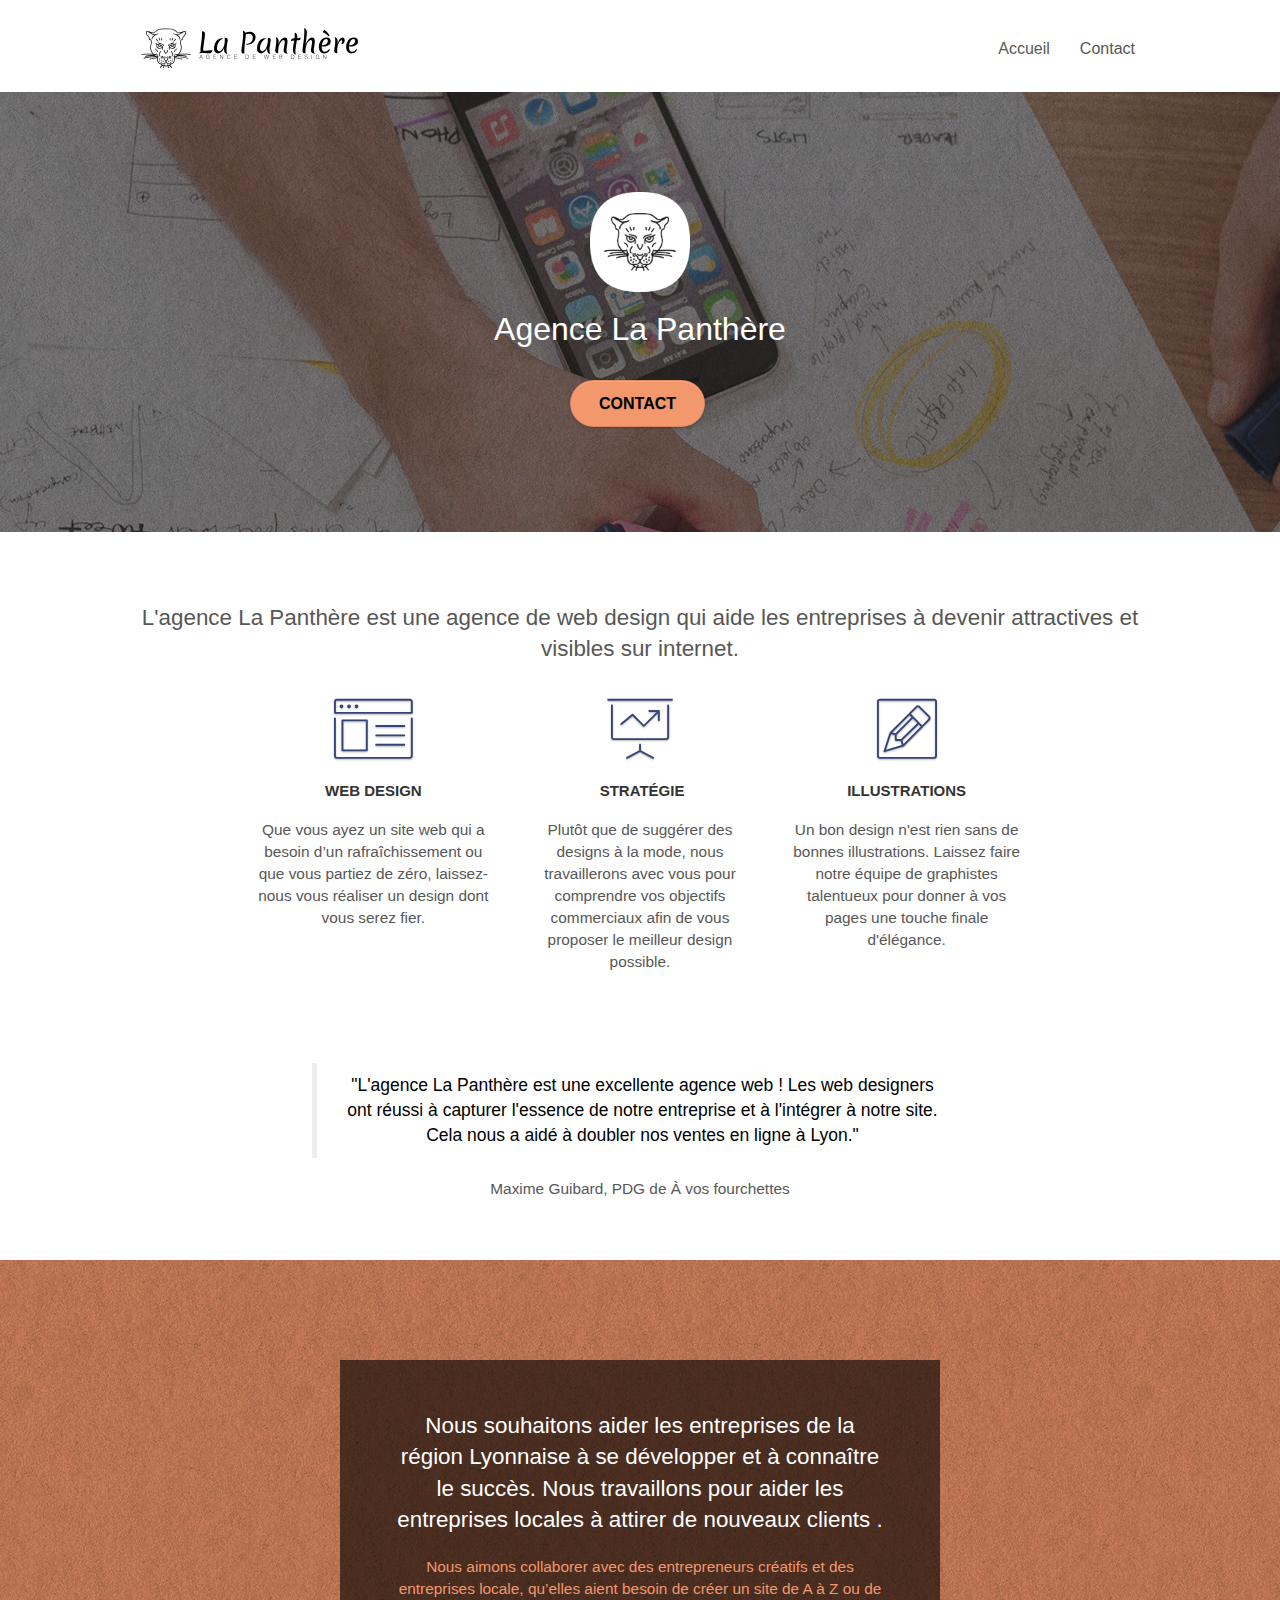
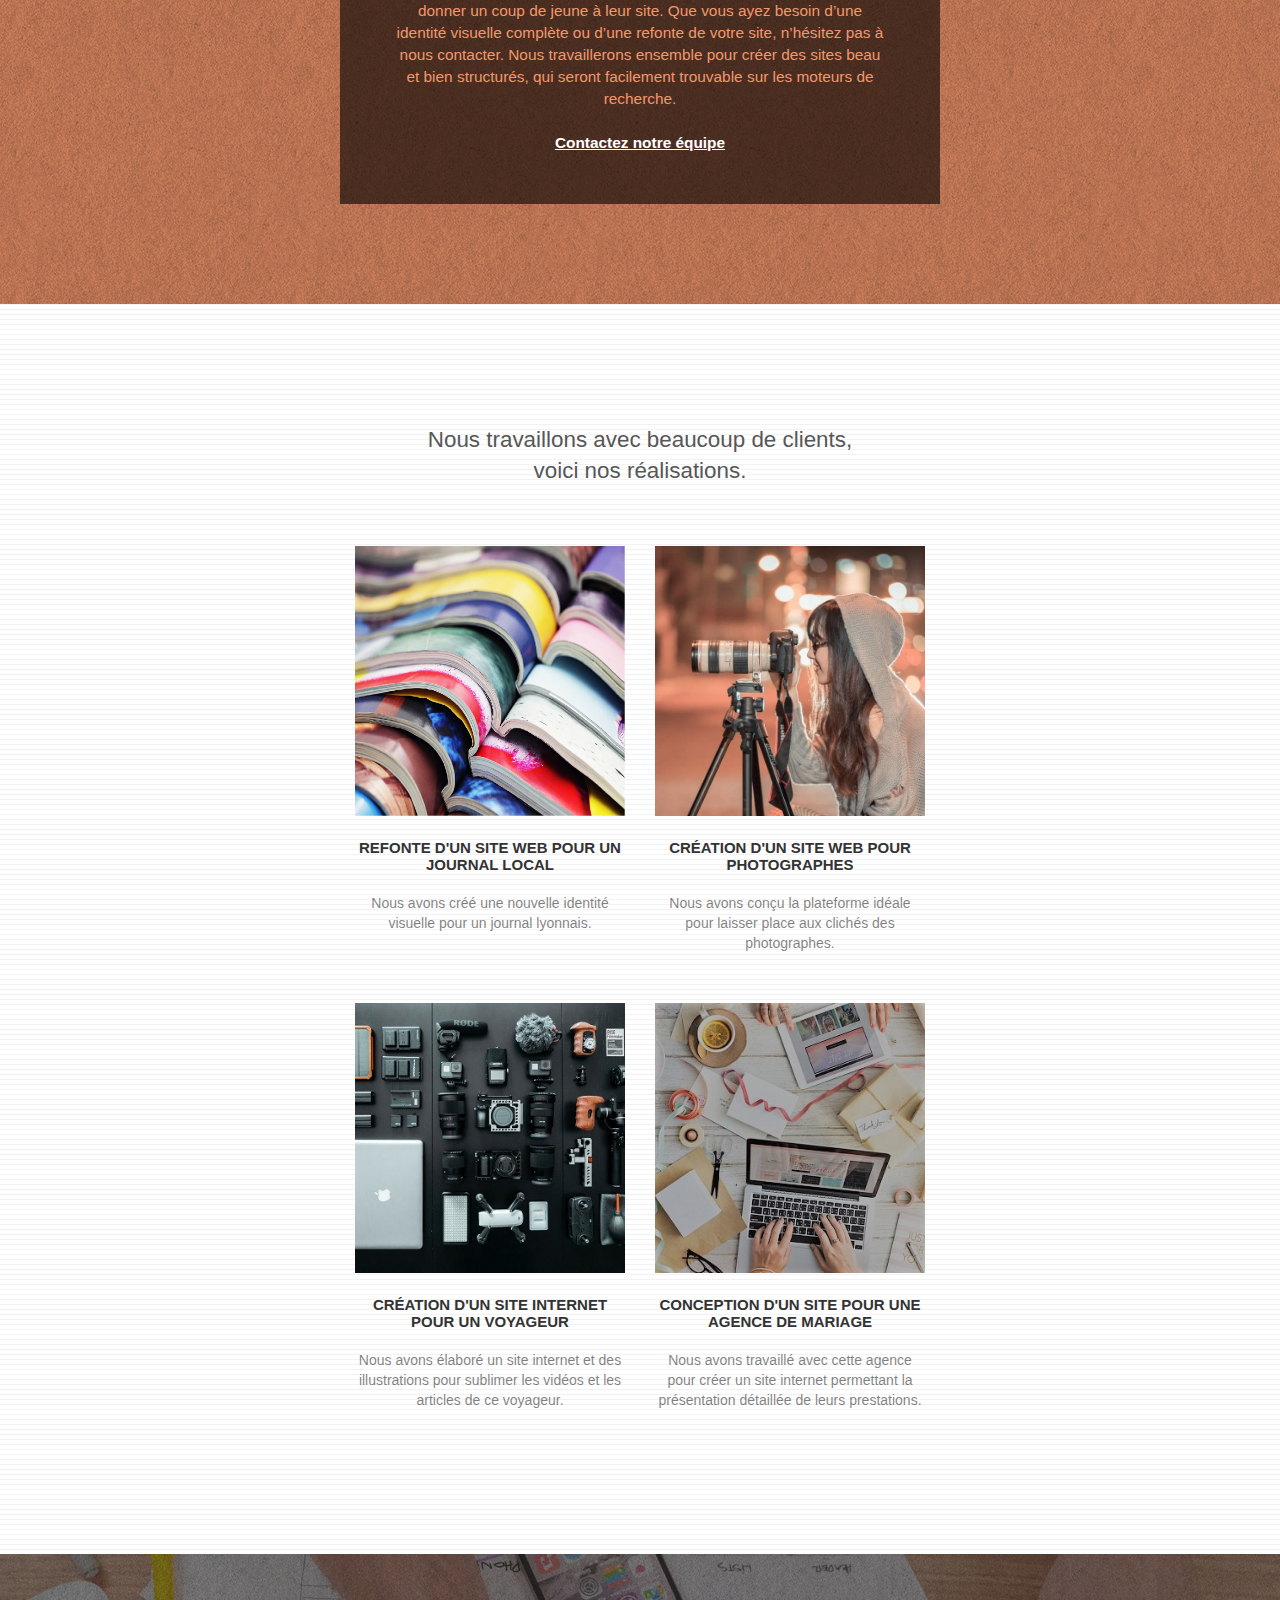
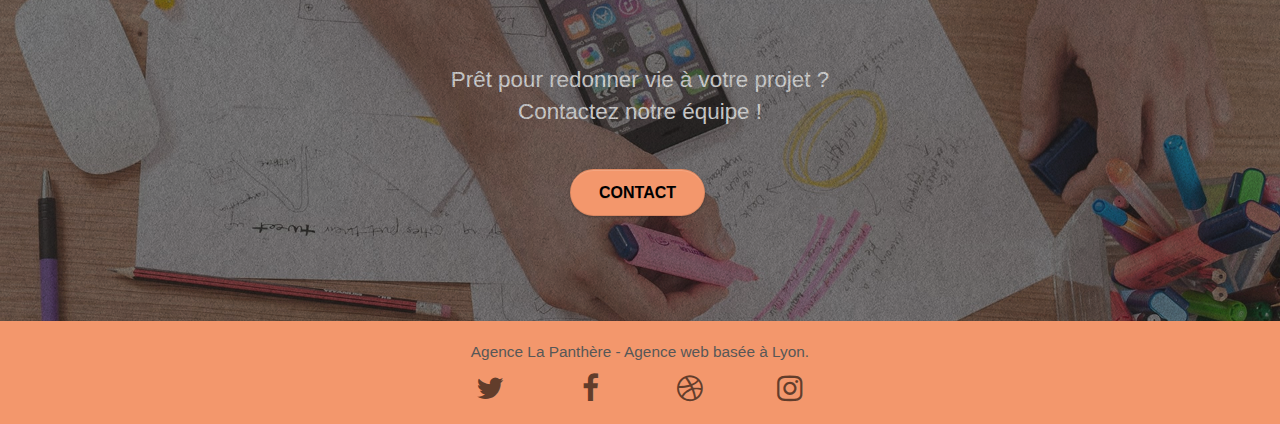
==== commit d0af0db1: "Optimisation v3" ====
--- a/index.html
+++ b/index.html
@@ -2,21 +2,24 @@
 <html lang="fr">
 	<head>
 			<meta charset="utf-8">
-			<meta name="description" content="">
+			<meta name="description" content="Site de présentation de la Panthère agence, le web accessible.">
 			<meta name="viewport" content="width=device-width, initial-scale=1.0, viewport-fit=cover">
 			<link rel="shortcut icon" type="image/png" href="favicon.jpg">
 			
-		<link rel="stylesheet" type="text/css" href="./css/bootstrap.css">
+		<!-- <link rel="stylesheet" type="text/css" href="./css/bootstrap.css"> -->
+		<link rel="stylesheet" href="https://cdn.jsdelivr.net/npm/bootstrap@3.3.7/dist/css/bootstrap.min.css" integrity="sha384-BVYiiSIFeK1dGmJRAkycuHAHRg32OmUcww7on3RYdg4Va+PmSTsz/K68vbdEjh4u" crossorigin="anonymous">
 		<link rel="stylesheet" type="text/css" href="style.min.css">
 		<link rel="stylesheet" type="text/css" href="./css/font-awesome.min.css">
 		<link rel="stylesheet" type="text/css" href="./css/et-line.min.css">
 		
 			
-		<script src="./js/jquery-2.1.0.js"></script>
-		<script src="./js/bootstrap.min.js"></script>
-		<script src="./js/blocs.js"></script>
-		<script src="./js/jquery.touchSwipe.min.js" defer></script>
-		<script src="./js/gmaps.min.js"></script>
+		<!-- <script src="./js/jquery-2.1.0.js"></script> -->
+		<script defer src="https://code.jquery.com/jquery-2.1.0.min.js" integrity="sha256-8oQ1OnzE2X9v4gpRVRMb1DWHoPHJilbur1LP9ykQ9H0=" crossorigin="anonymous"></script>
+		<!-- <script src="./js/bootstrap.min.js"></script> -->
+		<script defer src="https://cdn.jsdelivr.net/npm/bootstrap@3.3.7/dist/js/bootstrap.min.js" integrity="sha384-Tc5IQib027qvyjSMfHjOMaLkfuWVxZxUPnCJA7l2mCWNIpG9mGCD8wGNIcPD7Txa" crossorigin="anonymous"></script>
+		<script defer src="./js/blocs.js"></script>
+		<script defer src="./js/jquery.touchSwipe.min.js" defer></script>
+		<script defer src="./js/gmaps.min.js"></script>
 
 		<title>La Panthère - Accueil</title>
 
--- a/style.min.css
+++ b/style.min.css
@@ -0,0 +1 @@
+*{margin:0;padding:0}body{margin:0;padding:0;background:#FFF;overflow-x:hidden;-webkit-font-smoothing:antialiased;-moz-osx-font-smoothing:grayscale}a,button{transition:all .3s ease-in-out;outline:none!important}a:hover{text-decoration:none;cursor:pointer}.bloc{width:100%;clear:both;background:50% 50% no-repeat;padding:0 50px;-webkit-background-size:cover;-moz-background-size:cover;-o-background-size:cover;background-size:cover;position:relative}.bloc .container{padding-left:0;padding-right:0}.bloc-lg{padding:100px 50px}.bloc-md{padding:50px}.bloc-sm{padding:20px 50px}.bg-center,.bg-l-edge,.bg-r-edge,.bg-t-edge,.bg-b-edge,.bg-tl-edge,.bg-bl-edge,.bg-tr-edge,.bg-br-edge,.bg-repeat{-webkit-background-size:auto!important;-moz-background-size:auto!important;-o-background-size:auto!important;background-size:auto!important}.bg-repeat{background:repeat}.bg-t-edge{background:top no-repeat}.bloc-bg-texture::before{content:"";background-size:2px 2px;position:absolute;top:0;bottom:0;left:0;right:0}.texture-paper::before{background:url(img/texture-paper.png);background-size:280px 280px}.b-parallax{background-attachment:fixed}.d-bloc{color:rgba(255,255,255,.7)}.d-bloc button:hover{color:rgba(255,255,255,.9)}.d-bloc .icon-round,.d-bloc .icon-square,.d-bloc .icon-rounded,.d-bloc .icon-semi-rounded-a,.d-bloc .icon-semi-rounded-b{border-color:rgba(255,255,255,.9)}.d-bloc .divider-h span{border-color:rgba(255,255,255,.2)}.d-bloc .a-btn,.d-bloc .navbar a,.d-bloc .navbar-brand,.d-bloc a .icon-sm,.d-bloc a .icon-md,.d-bloc a .icon-lg,.d-bloc a .icon-xl,.d-bloc h1 a,.d-bloc h2 a,.d-bloc h3 a,.d-bloc h4 a,.d-bloc h5 a,.d-bloc h6 a,.d-bloc p a{color:rgba(0,0,0,.6)}.fa:before{display:flex;justify-content:center}.d-bloc .a-btn:hover,.d-bloc .navbar a:hover,.d-bloc .navbar-brand:hover,.d-bloc a:hover .icon-sm,.d-bloc a:hover .icon-md,.d-bloc a:hover .icon-lg,.d-bloc a:hover .icon-xl,.d-bloc h1 a:hover,.d-bloc h2 a:hover,.d-bloc h3 a:hover,.d-bloc h4 a:hover,.d-bloc h5 a:hover,.d-bloc h6 a:hover,.d-bloc p a:hover{color:rgba(255,255,255,1)}.d-bloc .navbar-toggle .icon-bar{background:rgba(255,255,255,1)}.d-bloc .btn-wire,.d-bloc .btn-wire:hover{color:rgba(255,255,255,1);border-color:rgba(255,255,255,1)}.d-bloc .panel{color:rgba(0,0,0,.5)}.d-bloc .panel button:hover{color:rgba(0,0,0,.7)}.d-bloc .panel icon{border-color:rgba(0,0,0,.7)}.d-bloc .panel .divider-h span{border-color:rgba(0,0,0,.1)}.d-bloc .panel .a-btn{color:rgba(0,0,0,.6)}.d-bloc .panel .a-btn:hover{color:rgba(0,0,0,1)}.d-bloc .panel .btn-wire,.d-bloc .panel .btn-wire:hover{color:rgba(0,0,0,.7);border-color:rgba(0,0,0,.3)}.d-bloc .panel,.l-bloc{color:rgba(0,0,0,.5)}.d-bloc .panel button:hover,.l-bloc button:hover{color:rgba(0,0,0,.7)}.l-bloc .icon-round,.l-bloc .icon-square,.l-bloc .icon-rounded,.l-bloc .icon-semi-rounded-a,.l-bloc .icon-semi-rounded-b{border-color:rgba(0,0,0,.7)}.d-bloc .panel .divider-h span,.l-bloc .divider-h span{border-color:rgba(0,0,0,.1)}.d-bloc .panel .a-btn,.l-bloc .a-btn,.l-bloc .navbar a,.l-bloc .navbar-brand,.l-bloc a .icon-sm,.l-bloc a .icon-md,.l-bloc a .icon-lg,.l-bloc a .icon-xl,.l-bloc h1 a,.l-bloc h2 a,.l-bloc h3 a,.l-bloc h4 a,.l-bloc h5 a,.l-bloc h6 a,.l-bloc p a{color:rgba(0,0,0,.6)}.d-bloc .panel .a-btn:hover,.l-bloc .a-btn:hover,.l-bloc .navbar a:hover,.l-bloc .navbar-brand:hover,.l-bloc a:hover .icon-sm,.l-bloc a:hover .icon-md,.l-bloc a:hover .icon-lg,.l-bloc a:hover .icon-xl,.l-bloc h1 a:hover,.l-bloc h2 a:hover,.l-bloc h3 a:hover,.l-bloc h4 a:hover,.l-bloc h5 a:hover,.l-bloc h6 a:hover,.l-bloc p a:hover,blockquote,d-bloc>p{color:rgba(0,0,0,1)}.l-bloc .navbar-toggle .icon-bar{color:rgba(0,0,0,.6)}.d-bloc .panel .btn-wire,.d-bloc .panel .btn-wire:hover,.l-bloc .btn-wire,.l-bloc .btn-wire:hover{color:rgba(0,0,0,.7);border-color:rgba(0,0,0,.3)}.voffset{margin-top:30px}.voffset-lg{margin-top:80px}.row-no-gutters{margin-right:0;margin-left:0}.row.row-no-gutters>[class^="col-"],.row.row-no-gutters>[class*=" col-"]{padding-right:0;padding-left:0}#bloc-1-hero h1{font-size:32px}.navbar{margin-bottom:0}.navbar-brand{height:auto;padding:3px 15px;font-size:25px;font-weight:400;font-weight:600;line-height:44px}.navbar-brand img{max-height:200px;margin:0 5px 0 0;display:inline}.navbar-brand img[src$=svg]{min-width:100px}.nav-center .navbar-brand img{margin:0}.navbar .nav{padding-top:2px;margin-right:-16px;float:right}.nav>li{float:left;margin-top:4px;font-size:16px}.navbar-nav .open .dropdown-menu>li>a{text-align:inherit}a:focus,a:hover,.navbar-toggle:focus{background:rgba(243,151,108,.5)!important}.btn-atomic-tangerine:focus,.btn-atomic-tangerine:hover{border:2px solid #000}.scrollToTop:focus,.scrollToTop:hover{color:#FFF!important;background:rgba(0,0,0,.6)!important}a.social{display:block;max-width:48px}a.social:focus{background:#FFF!important}a.social:hover{background:#000!important}.navbar-toggle{margin:10px 10px 0 0;border:0}.navbar-toggle:hover{background:transparent!important}.navbar-toggle .icon-bar{background-color:rgba(0,0,0,.5);width:26px}.nav-invert .navbar .nav{float:left}.nav-invert .navbar-header,.nav-invert .navbar-brand{float:right;position:relative}iframe{border:0;width:100%}@media (min-width:768px){.site-navigation{position:absolute;top:50%;right:20px;transform:translate(0,-50%);-webkit-transform:translateY(-50%)}.nav>li .dropdown-menu a,.nav>li .dropdown-menu a:hover{color:#484848}.nav-invert .site-navigation{left:0;right:0}.nav-center{text-align:center}.nav-center .navbar-header{width:100%}.nav-center .navbar-header,.nav-center .navbar-brand,.nav-center .nav>li{float:none;display:inline-block}.nav-center .site-navigation{position:relative;width:100%;right:0;margin-right:0;margin-top:20px}.nav-center.mini-nav .navbar-toggle{float:none;margin:10px auto 0}}.nav>li>.dropdown a{background:none!important;display:block;padding:14px 15px}nav .caret{margin:0 5px}.dropdown-menu .dropdown-menu{top:-8px;left:100%}.dropdown-menu .dropmenu-flow-right{top:100%;left:0;margin-left:-1px;border-top-left-radius:0;border-top-right-radius:0}.dropdown-menu .dropdown span{border:4px solid #000;border-top-color:transparent;border-right-color:transparent;border-bottom-color:transparent;margin:6px -5px 0 0!important;float:right}.mg-md{margin-top:10px;margin-bottom:20px}.mg-lg{margin-top:10px;margin-bottom:40px}.btn{margin:0 5px 5px 0}.btn.pull-right{margin:0 0 5px 5px}.btn-d,.btn-d:hover,.btn-d:focus{color:#FFF;background:rgba(0,0,0,.3)}button{outline:none!important}.btn-rd{border-radius:40px}.btn-clean{border:1px solid rgba(0,0,0,.08);border-bottom-color:rgba(0,0,0,.1);text-shadow:0 1px 0 rgba(0,0,1,.1);box-shadow:0 1px 3px rgba(0,0,1,.25),inset 0 1px 0 0 rgba(255,255,255,.15)}.icon-md{font-size:30px!important}.icon-lg{font-size:60px!important}.sm-shadow{text-shadow:0 1px 2px rgba(0,0,0,.3)}.panel-sq,.panel-sq .panel-heading,.panel-sq .panel-footer{border-radius:0}.panel-rd{border-radius:30px}.panel-rd .panel-heading{border-radius:29px 29px 0 0}.panel-rd .panel-footer{border-radius:0 0 29px 29px}.form-control{border-color:rgba(0,0,0,.1);box-shadow:none}.scrollToTop{width:40px;height:40px;position:fixed;bottom:20px;right:20px;opacity:0;z-index:500;transition:all .3s ease-in-out}.scrollToTop span{margin-top:6px}.showScrollTop{font-size:14px;opacity:1}a[data-lightbox]{position:relative;display:block;text-align:center}a[data-lightbox]:hover::before{content:"+";font-family:"HelveticaNeue-Light","Helvetica Neue Light","Helvetica Neue",Helvetica,Arial;font-size:32px;width:50px;height:50px;margin-left:-25px;border-radius:50%;background:rgba(0,0,0,.6);color:#FFF;font-weight:100;z-index:1;position:absolute;top:50%;line-height:50px;transform:translateY(-50%);-webkit-transform:translateY(-50%)}a[data-lightbox]:hover img{opacity:.6;-webkit-animation-fill-mode:none;animation-fill-mode:none}#lightbox-modal{display:flex;align-items:center}#lightbox-modal .modal-dialog{width:90%;max-width:900px;margin:0 auto 0}#lightbox-modal .modal-dialog img{max-height:90vh;margin:0 auto}.lightbox-caption{padding:20px;color:#FFF;background:rgba(0,0,0,.5);position:absolute;left:15px;right:15px;bottom:5px}.close-lightbox{color:#FFF;font-size:30px;position:absolute;top:20px;right:20px;z-index:20;background:rgba(0,0,0,.5);border:none;line-height:30px;padding:0 9px 5px;opacity:.3}.close-lightbox:hover,.next-lightbox:hover,.prev-lightbox:hover{opacity:1;color:#FFF}.next-lightbox,.prev-lightbox{font-size:20px;color:rgba(255,255,255,.9);background:rgba(0,0,0,.5);transition:all .2s ease-in-out;position:absolute;top:45%;z-index:1;opacity:.4}.next-lightbox{padding:6px 8px 1px 13px;right:25px}.prev-lightbox{padding:6px 13px 1px 10px;left:25px}.snapshot-lb .modal-body{padding-bottom:45px}.snapshot-lb .lightbox-caption{padding:0;color:rgba(0,0,0,.5);background:none}h1,h2,h3,h4,h5,h6,p,label,.btn,a{font-family:"helvetica";font-weight:400;color:#575757!important}.container{max-width:1000px}.hero-bloc-text{font-size:38px}.hero-bloc-text-sub{font-size:36px}.statement-bloc-text{line-height:26px;font-style:italic;font-size:20px;text-align:center;font-weight:lighter;max-width:520px;margin:auto auto auto auto}p{font-size:1.1em}.tight-width-whitespace{max-width:600px;margin:auto auto auto auto}.h1{font-size:20px;font-family:"Open Sans"}.cta-hero{margin-top:22px;color:#FFFFFF!important;text-transform:uppercase;padding:12px 28px 12px 28px;font-size:16px;font-weight:700}.social{max-width:400px;margin:auto auto auto auto}h2{font-size:1.6em;line-height:1.4em}h3{font-size:15px;text-transform:uppercase;font-weight:700;color:#333333!important}.med-width-whitespace{max-width:800px;margin:auto auto auto auto;box-shadow:0 0 0 #000}h1{color:#333333!important}h4{color:#333333!important}.icons{margin-bottom:14px;margin-top:24px}.white{color:#FFFFFF!important}.orange{color:#F3976C!important}.portfolio-thumb{margin-bottom:24px;width:100%}.portfolio-row{margin-bottom:44px;margin-top:50px}.avatar{box-shadow:0 4px 9px rgba(0,0,0,.3)}.black-background{background-color:rgba(0,0,0,.6);padding:40px 40px 40px 40px}.bold-link{font-weight:900;text-decoration:underline!important}.bgc-white{background-color:#FFF}.bgc-dark-slate-blue{background-color:#364577}.bgc-atomic-tangerine{background-color:#F3976C}.tc-white{color:#FFF!important}.btn-atomic-tangerine{background:#F3976C;color:#000!important}.btn-atomic-tangerine:hover{background:#c27956!important;color:#FFFFFF!important}.ltc-white{color:#FFFFFF!important}.ltc-white:hover{color:#cccccc!important}.ltc-atomic-tangerine{color:#F3976C!important}.ltc-atomic-tangerine:hover{color:#c27956!important}.icon-dark-slate-blue{color:#364577!important;border-color:#364577!important}.bg-lines-h2-bg{background-image:url(img/lines-h2-bg.png)}.bg-banniere{background-image:url(img/agence-la-panthere.jpg)}.bg-presentation{background-image:url(img/image-de-presentation.jpeg)}@media (max-width:1024px){.bloc{padding-left:20px;padding-right:20px}.bloc.full-width-bloc,.bloc-tile-2.full-width-bloc .container,.bloc-tile-3.full-width-bloc .container,.bloc-tile-4.full-width-bloc .container{padding-left:0;padding-right:0}}@media (max-width:992px) and (min-width:768px){.navbar .nav{max-width:80%}.nav-center.navbar .nav{max-width:100%}}@media only screen and (min-device-width:768px) and (max-device-width:1024px) and (orientation:landscape){.b-parallax{background-attachment:scroll}}@media only screen and (min-device-width:1024px) and (max-device-width:1366px) and (-webkit-min-device-pixel-ratio:1.5){.b-parallax{background-attachment:scroll}}@media (max-width:991px){.container{width:100%}.b-parallax{background-attachment:scroll}.page-container,#hero-bloc{overflow-x:hidden;position:relative}.bloc{padding-left:constant(safe-area-inset-left);padding-right:constant(safe-area-inset-right)}.bloc-group,.bloc-group .bloc{display:block;width:100%}.bloc-fill-screen .fill-bloc-top-edge,.bloc-fill-screen .fill-bloc-bottom-edge{padding:0 20px;padding-left:constant(safe-area-inset-left);padding-right:constant(safe-area-inset-right)}}@media (max-width:767px){.page-container{overflow-x:hidden;position:relative}h1,h2,h3,h4,h5,h6,p,#disqus_thread{padding-left:10px!important;padding-right:10px!important}.b-parallax{background-attachment:scroll}.navbar .nav{padding-top:0;border-top:1px solid rgba(0,0,0,.2);float:none!important}.navbar.row{margin-left:0;margin-right:0}.site-navigation{position:inherit;transform:none;-webkit-transform:none;-ms-transform:none}.nav>li{margin-top:0;border-bottom:1px solid rgba(0,0,0,.1);background:rgba(0,0,0,.05);text-align:left;padding-left:15px;width:100%}.nav>li:hover{background:rgba(0,0,0,.08)}.dropdown .dropdown a .caret{float:none;margin:5px 0 0 10px!important;border:4px solid #000;border-bottom-color:transparent;border-right-color:transparent;border-left-color:transparent}#hero-bloc .navbar .nav{background:rgba(0,0,0,.8)}#hero-bloc .navbar .nav a{color:rgba(255,255,255,.6)}.hero{padding:50px 0}.hero-nav{left:-1px;right:-1px}.navbar-collapse{padding:0;overflow-x:hidden;-webkit-box-shadow:none;box-shadow:none}.navbar-brand img{max-height:40px;width:auto}.nav-invert .navbar-header{float:none;width:100%}.nav-invert .navbar-toggle{float:left;margin-left:10px}.bloc{padding-left:0;padding-right:0}.bloc-xxl,.bloc-xl,.bloc-lg{padding:40px 0}.bloc-sm,.bloc-md{padding-left:0;padding-right:0}.bloc-tile-2 .container,.bloc-tile-3 .container,.bloc-tile-4 .container,.bloc-fill-screen .fill-bloc-top-edge,.bloc-fill-screen .fill-bloc-bottom-edge{padding-left:0;padding-right:0}.a-block{padding:0 10px}.btn-dwn{display:none}.voffset{margin-top:5px}.voffset-md{margin-top:20px}.voffset-lg{margin-top:30px}form{padding:5px}.close-lightbox{display:inline-block}.blocsapp-device-iphone5{background-size:216px 425px;padding-top:60px;width:216px;height:425px}.blocsapp-device-iphone5 img{width:180px;height:320px}}@media (max-width:400px){.bloc{padding-left:0;padding-right:0}}@media (max-width:767px){.bloc-mob-center-text{text-align:center}}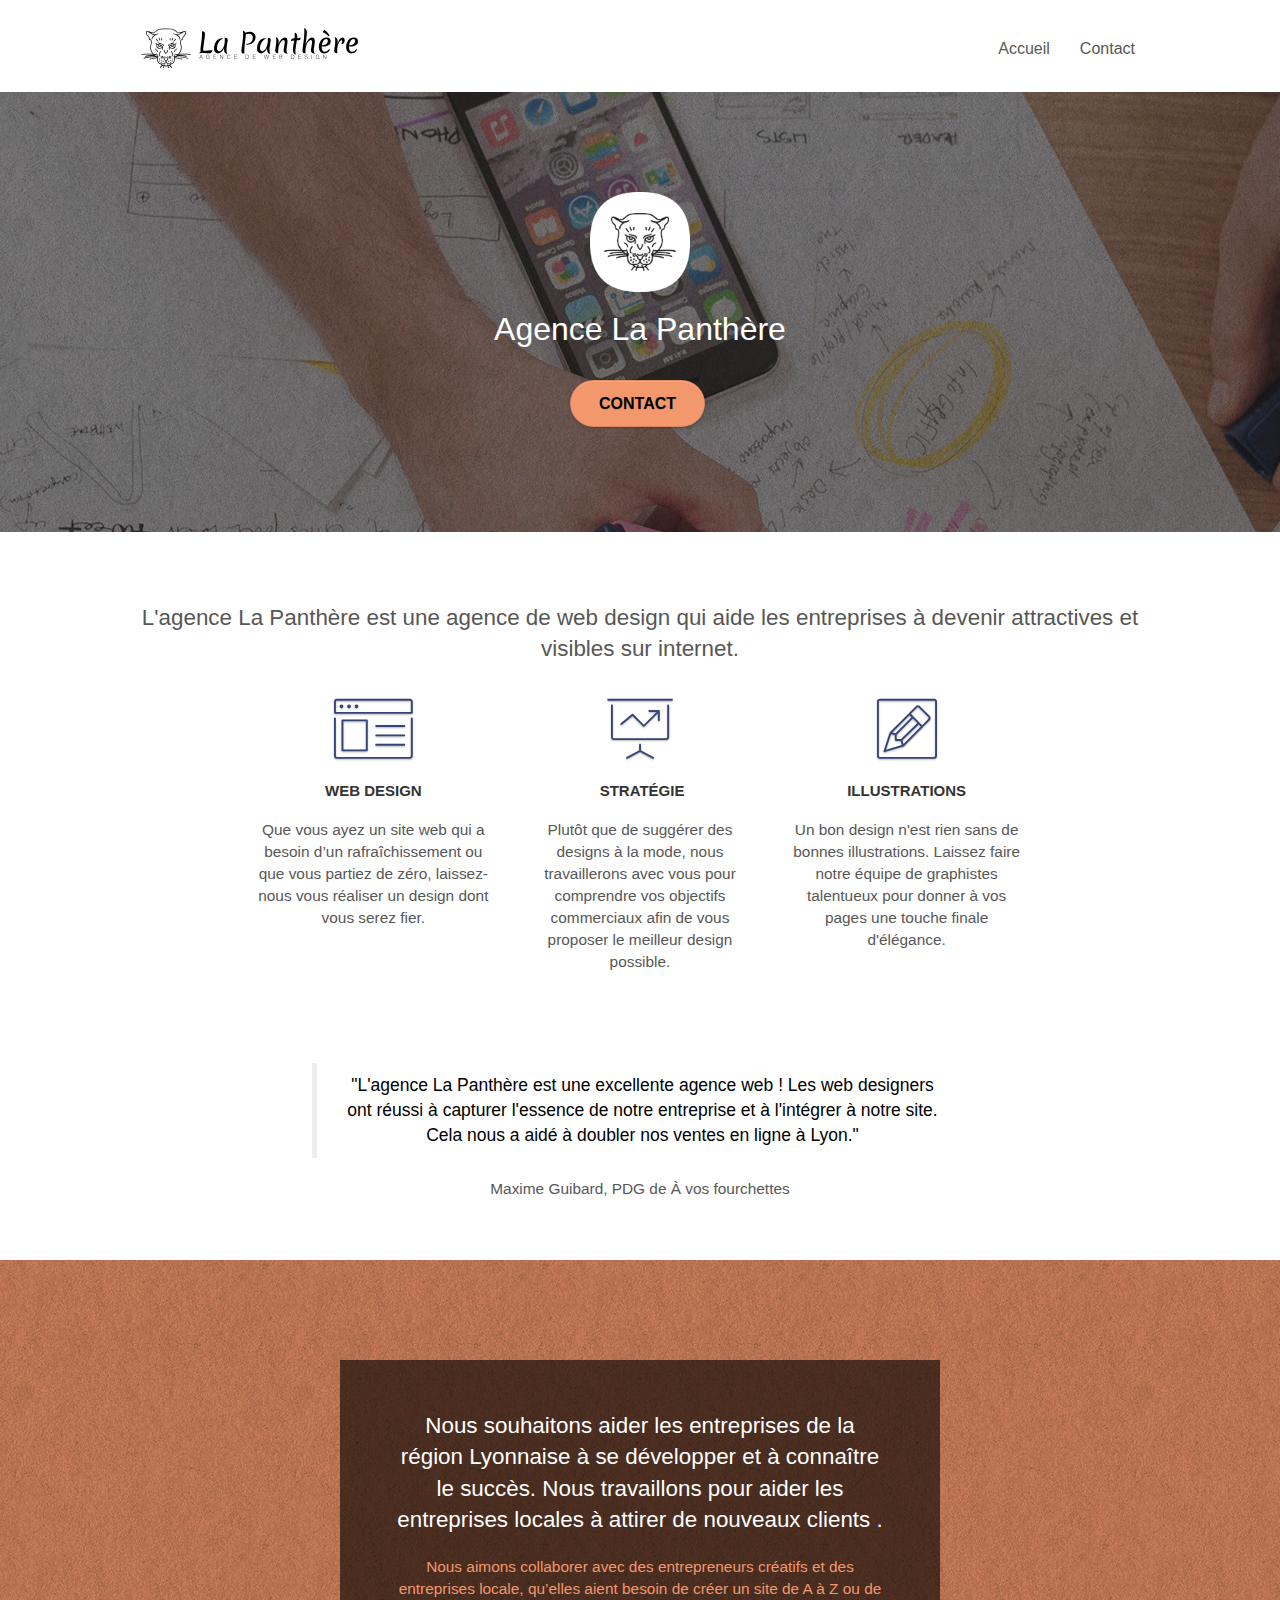
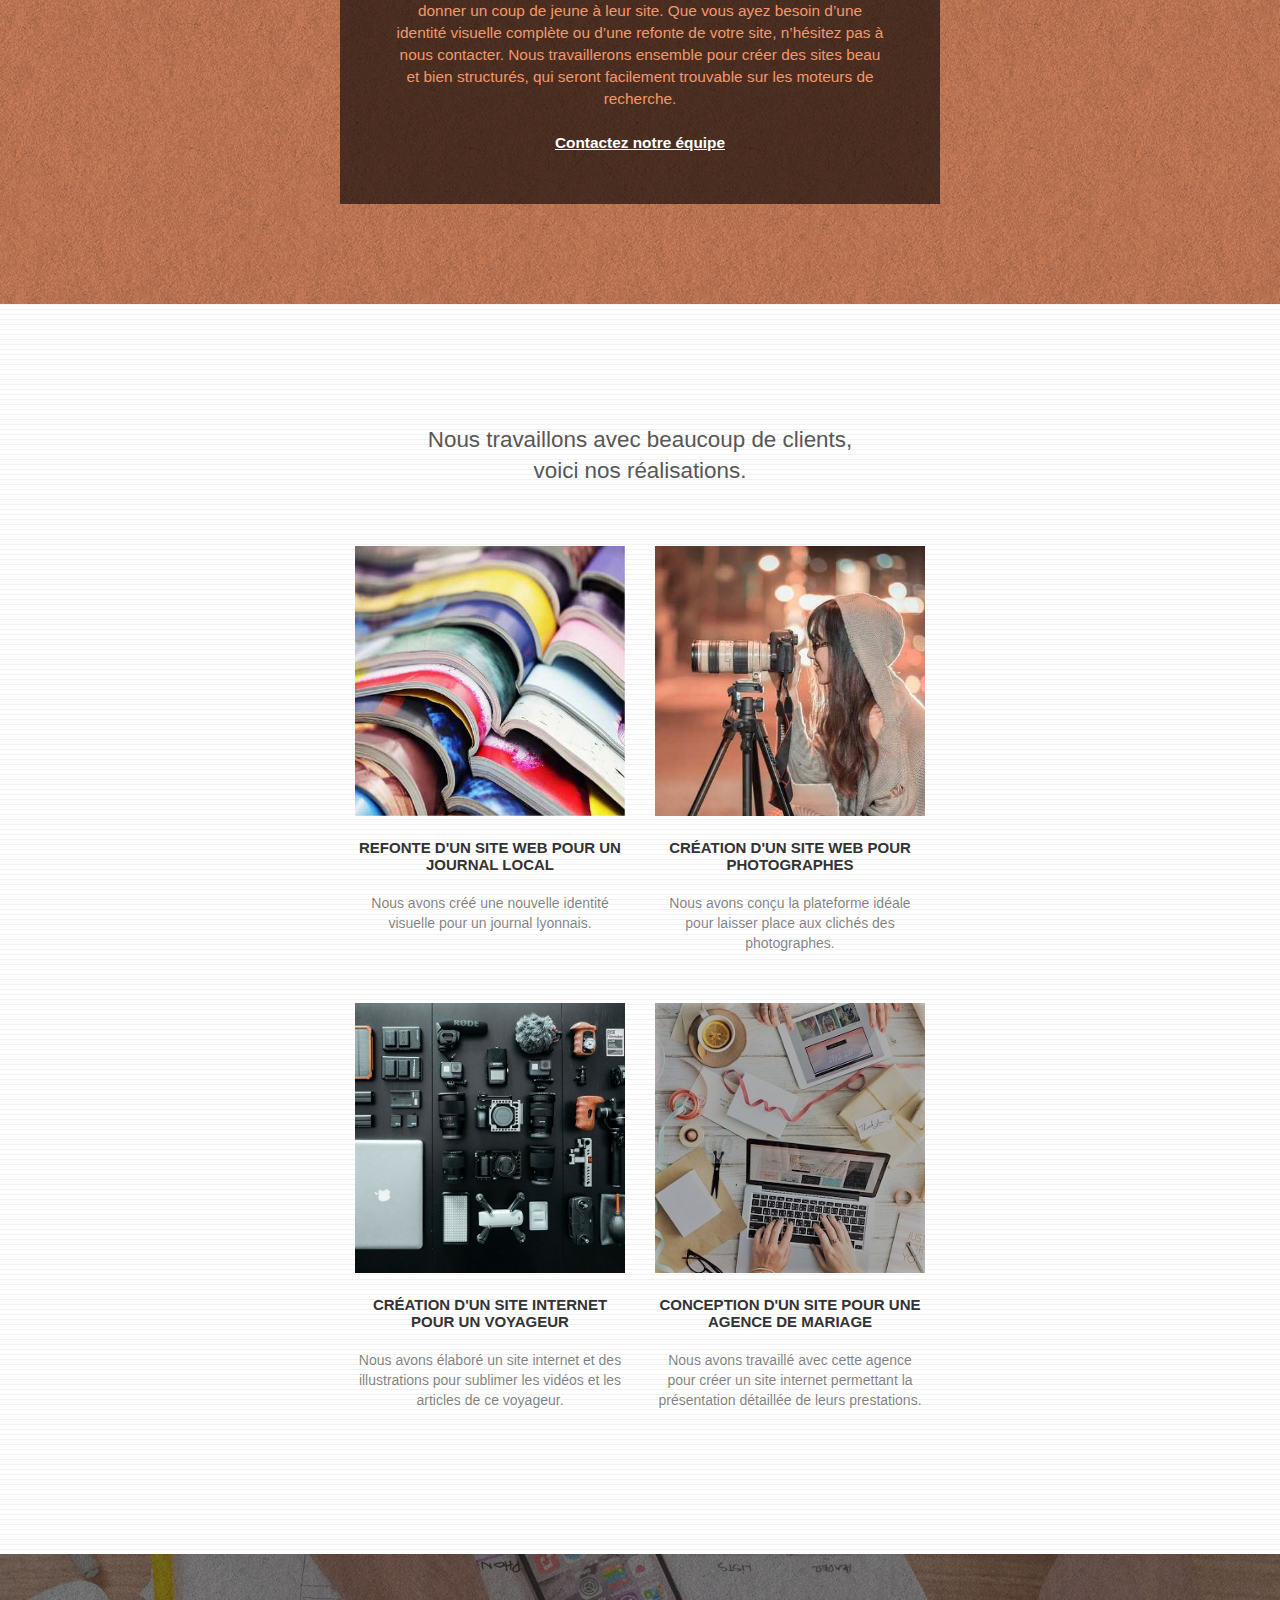
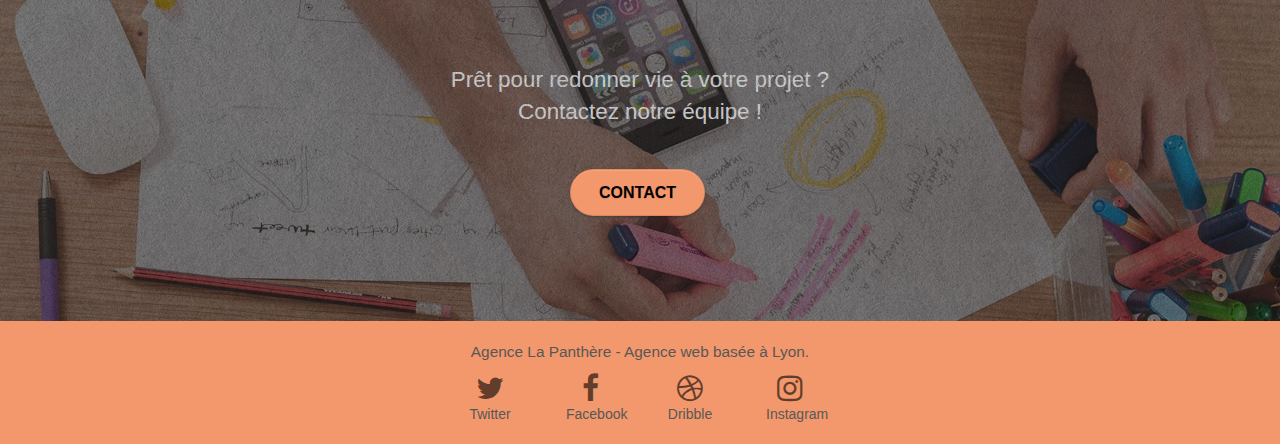
==== commit 69d8d038: "optimisation image dimension" ====
--- a/index.html
+++ b/index.html
@@ -18,8 +18,8 @@
 		<!-- <script src="./js/bootstrap.min.js"></script> -->
 		<script defer src="https://cdn.jsdelivr.net/npm/bootstrap@3.3.7/dist/js/bootstrap.min.js" integrity="sha384-Tc5IQib027qvyjSMfHjOMaLkfuWVxZxUPnCJA7l2mCWNIpG9mGCD8wGNIcPD7Txa" crossorigin="anonymous"></script>
 		<script defer src="./js/blocs.js"></script>
-		<script defer src="./js/jquery.touchSwipe.min.js" defer></script>
-		<script defer src="./js/gmaps.min.js"></script>
+		<script defer src="./js/jquery.touchSwipe.min.js"></script>
+		<!-- <script defer src="./js/gmaps.min.js"></script> -->
 
 		<title>La Panthère - Accueil</title>
 
@@ -243,22 +243,22 @@
 						<div class="row row-no-gutters social">
 							<div class="col-sm-3">
 								<div class="text-center">
-									<a class="social" href="index.html" aria-label="Twitter"><span class="fa fa-twitter icon-md"></span></a>
-								</div>
-							</div>
-							<div class="col-sm-3">
-								<div class="text-center">
-									<a class="social" href="index.html" aria-label="Facebook"><span class="fa fa-facebook icon-md"></span></a>
-								</div>
-							</div>
-							<div class="col-sm-3">
-								<div class="text-center">
-									<a class="social" href="index.html" aria-label="Dribble"><span class="fa fa-dribbble icon-md"></span></a>
-								</div>
-							</div>
-							<div class="col-sm-3">
-								<div class="text-center">
-									<a class="social" href="index.html" aria-label="Instagram"><span class="fa fa-instagram icon-md"></span></a>
+									<a class="social" href="index.html" aria-label="Twitter"><span class="fa fa-twitter icon-md"></span>Twitter</a>
+								</div>
+							</div>
+							<div class="col-sm-3">
+								<div class="text-center">
+									<a class="social" href="index.html" aria-label="Facebook"><span class="fa fa-facebook icon-md"></span>Facebook</a>
+								</div>
+							</div>
+							<div class="col-sm-3">
+								<div class="text-center">
+									<a class="social" href="index.html" aria-label="Dribble"><span class="fa fa-dribbble icon-md"></span>Dribble</a>
+								</div>
+							</div>
+							<div class="col-sm-3">
+								<div class="text-center">
+									<a class="social" href="index.html" aria-label="Instagram"><span class="fa fa-instagram icon-md"></span>Instagram</a>
 								</div>
 							</div>
 						</div>
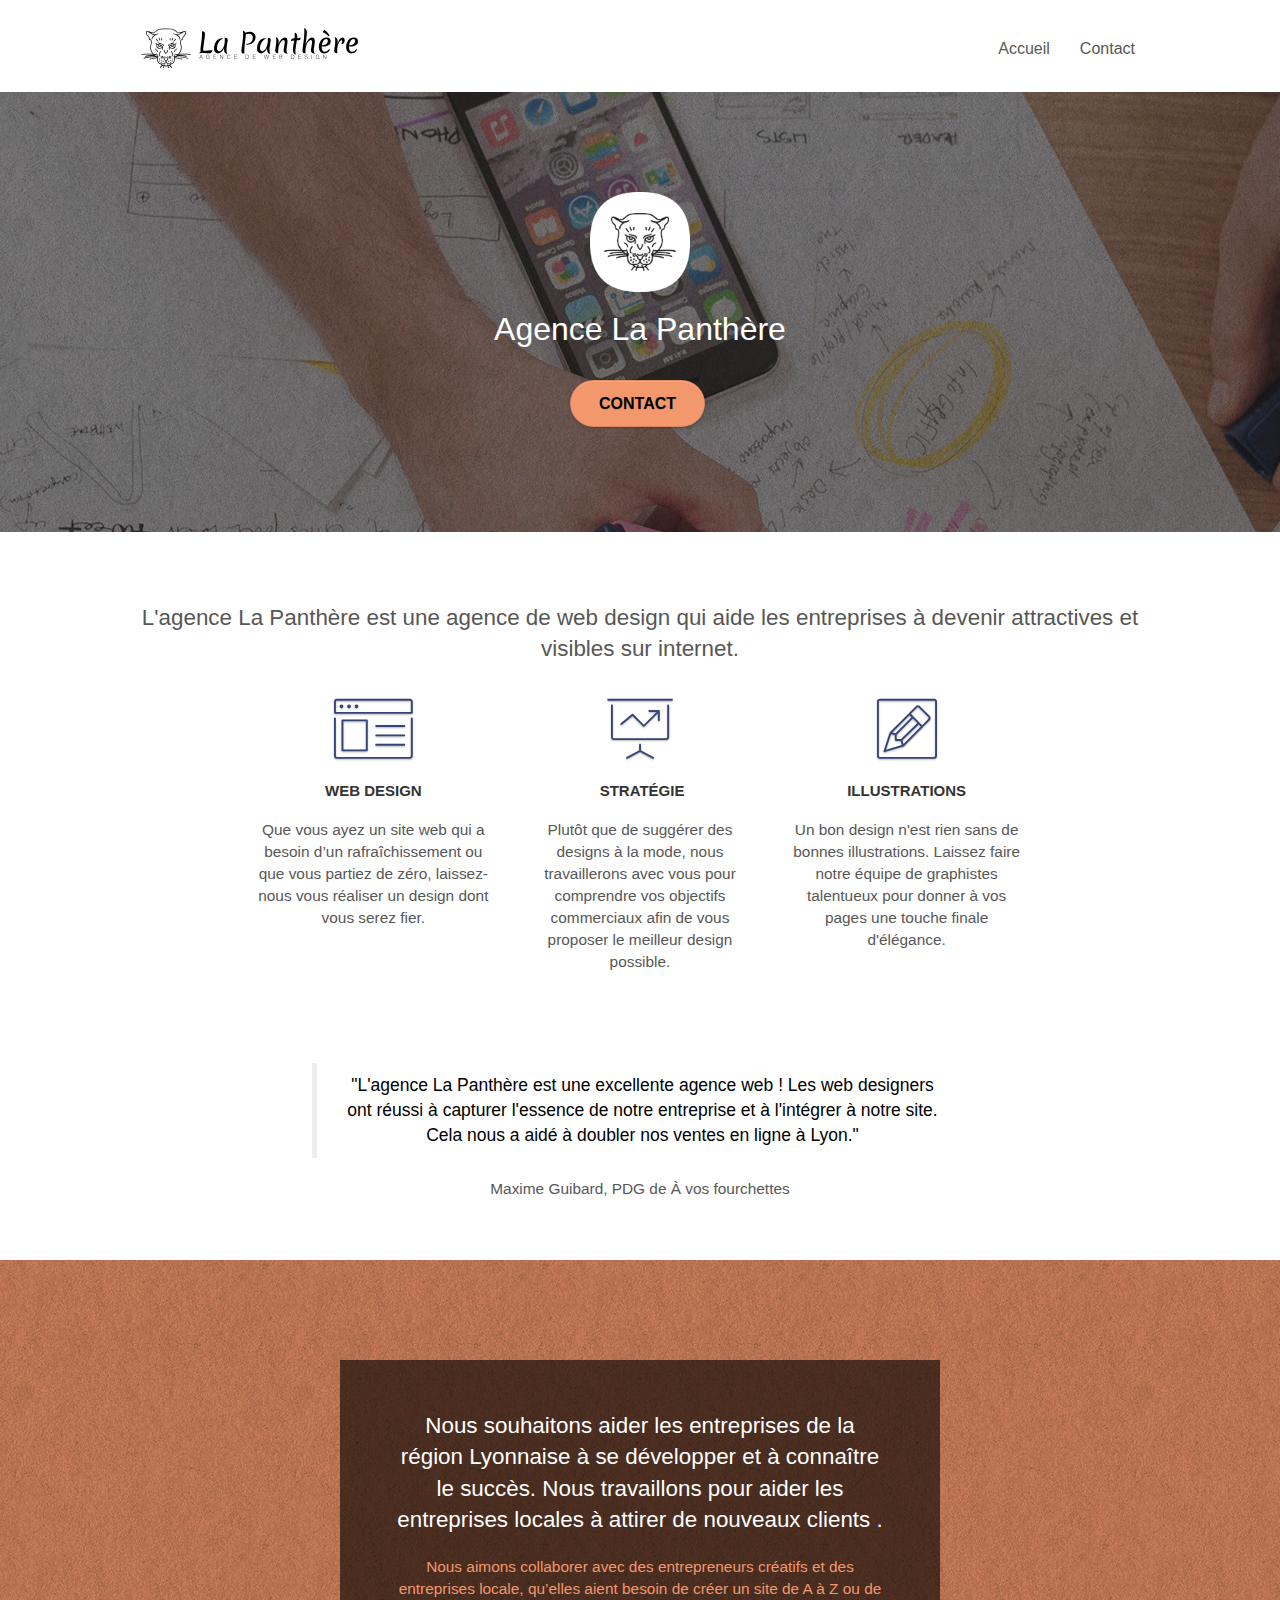
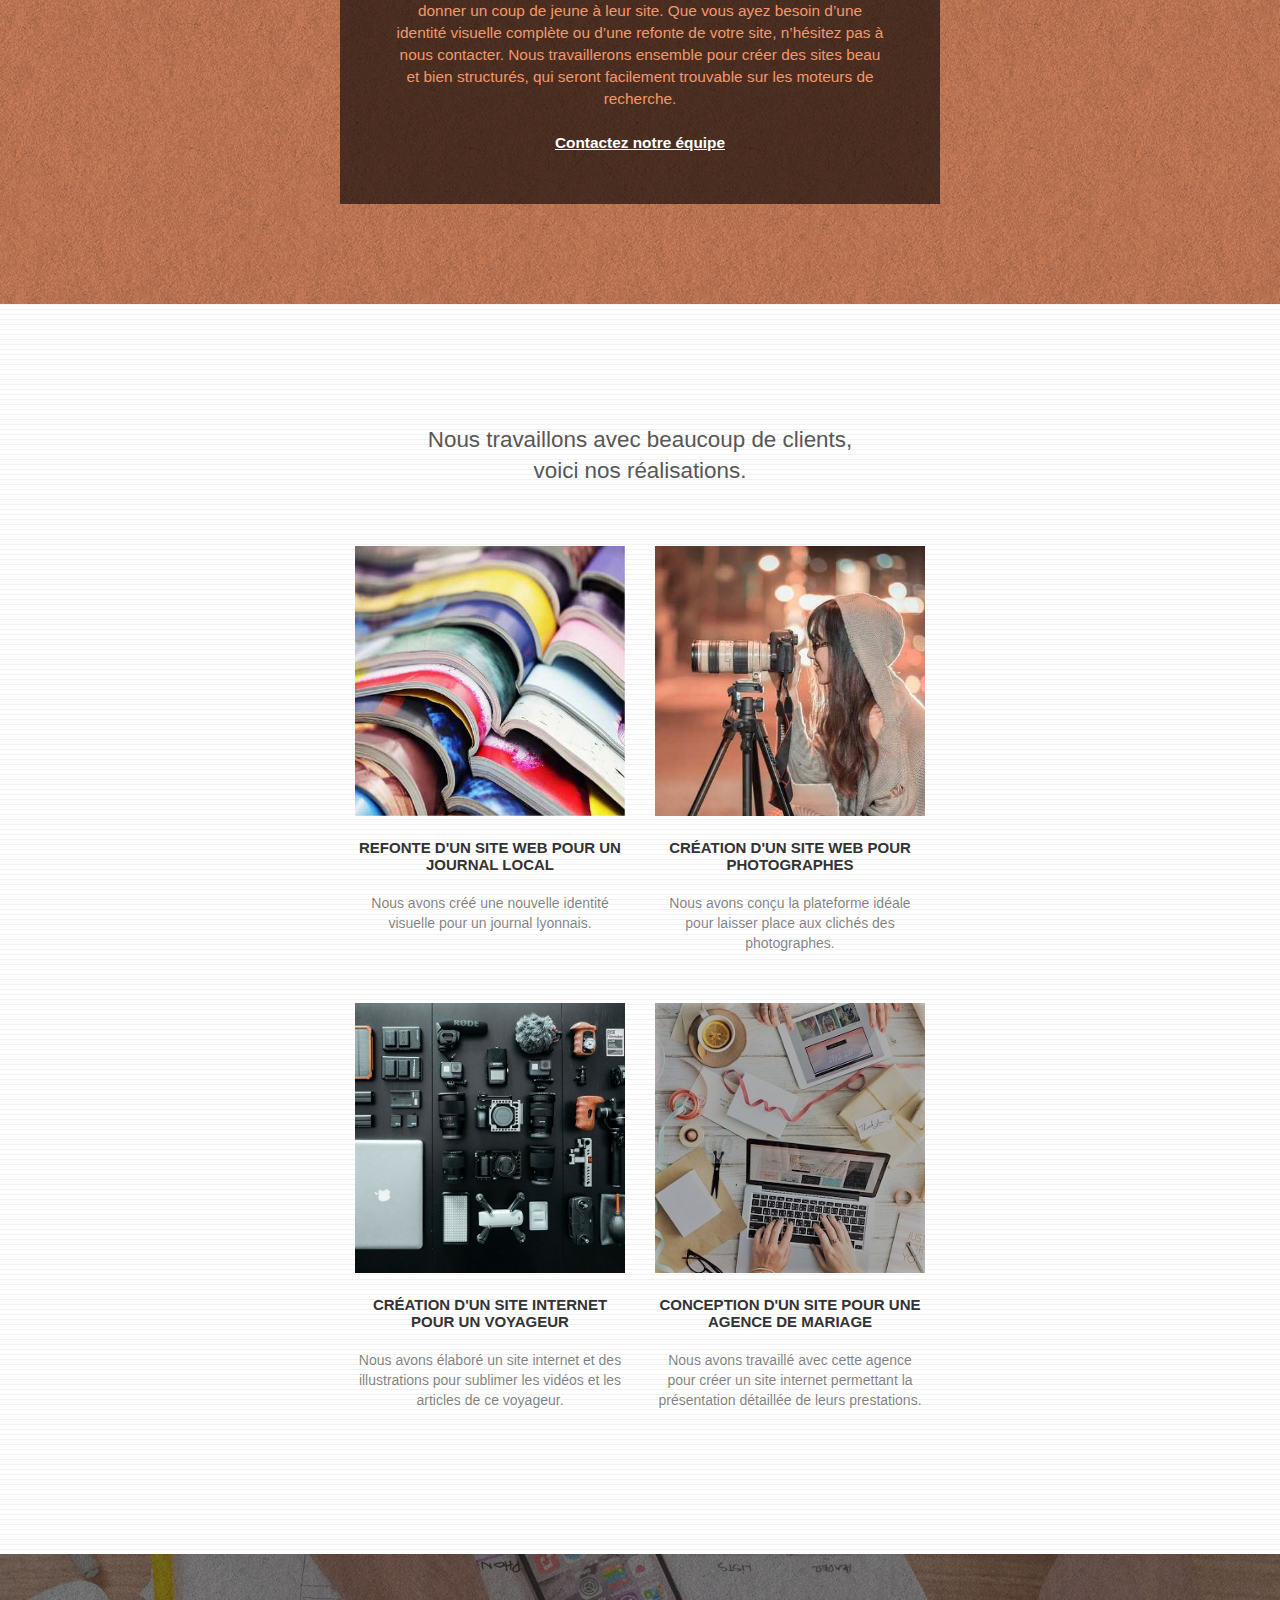
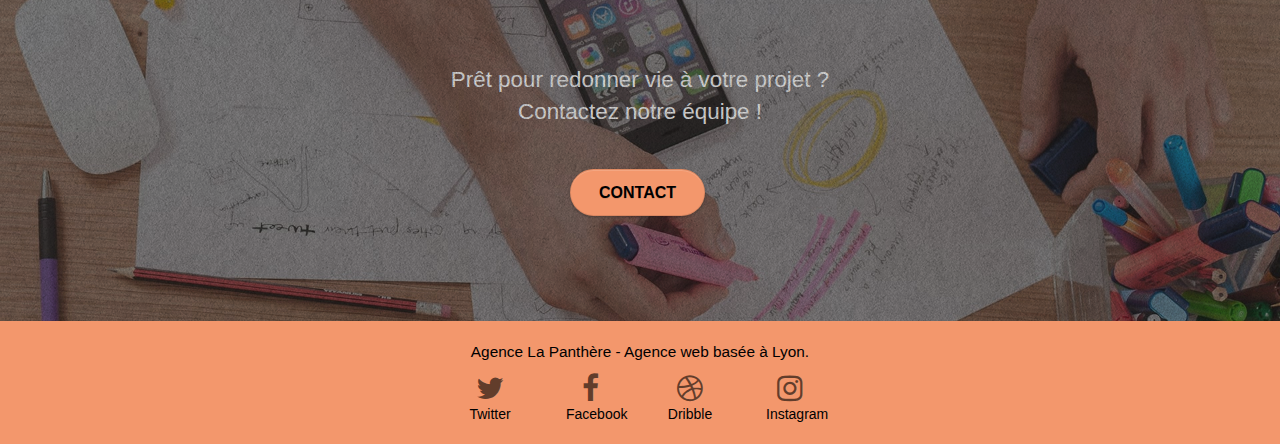
==== commit 52df5b07: "optimi" ====
--- a/index.html
+++ b/index.html
@@ -8,7 +8,7 @@
 			
 		<!-- <link rel="stylesheet" type="text/css" href="./css/bootstrap.css"> -->
 		<link rel="stylesheet" href="https://cdn.jsdelivr.net/npm/bootstrap@3.3.7/dist/css/bootstrap.min.css" integrity="sha384-BVYiiSIFeK1dGmJRAkycuHAHRg32OmUcww7on3RYdg4Va+PmSTsz/K68vbdEjh4u" crossorigin="anonymous">
-		<link rel="stylesheet" type="text/css" href="style.min.css">
+		<link rel="stylesheet" type="text/css" href="style.css">
 		<link rel="stylesheet" type="text/css" href="./css/font-awesome.min.css">
 		<link rel="stylesheet" type="text/css" href="./css/et-line.min.css">
 		
@@ -35,18 +35,18 @@
 			<div class="container bloc-sm">
 				<nav class="navbar row">
 					<div class="navbar-header">
-						<a class="navbar-brand" href="index.html"><img src="img/agence-la-panthere-monochrome.svg" alt="Logo et l'agence La Panthère" height="40"></a>
-						<button id="nav-toggle" type="button" class="ui-navbar-toggle navbar-toggle" data-toggle="collapse" data-target=".navbar-1">
+						<a class="navbar-brand" href="index.html" aria-label="Page d'accueil"><img src="img/agence-la-panthere-monochrome.svg" alt="Logo et l'agence La Panthère" height="40"></a>
+						<button id="nav-toggle" type="button" class="ui-navbar-toggle navbar-toggle" aria-label="Menu déroutant : Accueil - Contact" data-toggle="collapse" data-target=".navbar-1">
 							<span class="sr-only">Toggle navigation</span><span class="icon-bar"></span><span class="icon-bar"></span><span class="icon-bar"></span>
 						</button>
 					</div>
 					<div class="collapse navbar-collapse navbar-1 special-dropdown-nav">
 						<ul class="site-navigation nav navbar-nav">
 							<li>
-								<a href="index.html">Accueil</a>
+								<a href="index.html" aria-label="Page d'accueil">Accueil</a>
 							</li>
 							<li>
-								<a href="contact.html">Contact</a>
+								<a href="contact.html" aria-label="Page de contact">Contact</a>
 							</li>
 						</ul>
 					</div>
@@ -68,7 +68,7 @@
 								Agence La Panthère
 							</h1>
 							<div class="text-center">
-								<a href="contact.html" class="btn btn-lg btn-clean btn-rd cta-hero btn-atomic-tangerine" id="cta-hero">Contact</a>
+								<a href="contact.html" class="btn btn-lg btn-clean btn-rd cta-hero btn-atomic-tangerine" id="cta-hero" aria-label="Page de contact">Contact</a>
 							</div>
 						</div>
 					</div>
@@ -139,10 +139,15 @@
 					<div class="row tight-width-whitespace black-background">
 						<div class="col-sm-12">
 							<h2 class="mg-md text-center tc-white">
-								Nous souhaitons aider les entreprises de la région Lyonnaise à se développer et à connaître le succès. Nous travaillons pour aider les entreprises locales à attirer de nouveaux clients .<br>
+								Nous souhaitons aider les entreprises de la région Lyonnaise à se développer et à connaître le succès. Nous travaillons pour aider 
+								les entreprises locales à attirer de nouveaux clients .<br>
 							</h2>
 							<p class="text-center orange">
-								Nous aimons collaborer avec des entrepreneurs créatifs et des entreprises locale, qu’elles aient besoin de créer un site de A à Z ou de donner un coup de jeune à leur site. Que vous ayez besoin d’une identité visuelle complète ou d’une refonte de votre site, n’hésitez pas à nous contacter. Nous travaillerons ensemble pour créer des sites beau et bien structurés, qui seront facilement trouvable sur les moteurs de recherche. <br><br><a class="ltc-white bold-link" href="contact.html">Contactez notre équipe</a><br>
+								Nous aimons collaborer avec des entrepreneurs créatifs et des entreprises locale, qu’elles aient besoin de créer un site de A à Z 
+								ou de donner un coup de jeune à leur site. Que vous ayez besoin d’une identité visuelle complète ou d’une refonte de votre site, 
+								n’hésitez pas à nous contacter. Nous travaillerons ensemble pour créer des sites beau et bien structurés, qui seront facilement 
+								trouvable sur les moteurs de recherche. <br><br>
+								<a class="ltc-white bold-link" href="contact.html" aria-label="Page de contact">Contactez notre équipe</a><br>
 							</p>
 						</div>
 					</div>
@@ -160,7 +165,7 @@
 					</div>
 					<div class="row tight-width-whitespace portfolio-row">
 						<figure class="col-sm-6">
-							<a href="#" data-lightbox="img/1.jpg" data-gallery-id="gallery-1" data-caption="Refonte d'un site web pour un journal local" data-frame="snapshot-lb">
+							<a href="#" aria-label="Refonte d'un site web pour un journal local" data-lightbox="img/1.jpg" data-gallery-id="gallery-1" data-caption="Refonte d'un site web pour un journal local" data-frame="snapshot-lb">
 								<img src="img/1.jpg" alt="Livres refonte d'un site web" class="img-responsive portfolio-thumb">
 							</a>
 								<h3 class="mg-md text-center">
@@ -171,7 +176,7 @@
 							</figcaption>
 						</figure>
 						<figure class="col-sm-6">
-							<a href="#" data-lightbox="img/2.jpg" data-gallery-id="gallery-1" data-caption="Création d'un site web pour photographes" data-frame="snapshot-lb">
+							<a href="#" aria-label="Création d'un site web pour photographes" data-lightbox="img/2.jpg" data-gallery-id="gallery-1" data-caption="Création d'un site web pour photographes" data-frame="snapshot-lb">
 								<img src="img/2.jpg" class="img-responsive portfolio-thumb" alt="Femme photographiant">
 							</a>
 								<h3 class="mg-md text-center">
@@ -184,7 +189,7 @@
 					</div>
 					<div class="row tight-width-whitespace portfolio-row">
 						<figure class="col-sm-6">
-							<a href="#" data-lightbox="img/3.jpeg" data-gallery-id="gallery-1" data-caption="Création d'un site internet pour un voyageur" data-frame="snapshot-lb">
+							<a href="#" aria-label="Création d'un site internet pour un voyageur" data-lightbox="img/3.jpeg" data-gallery-id="gallery-1" data-caption="Création d'un site internet pour un voyageur" data-frame="snapshot-lb">
 								<img src="img/3.jpeg" class="img-responsive portfolio-thumb" alt="Materiel high-tech">
 							</a>
 								<h3 class="mg-md text-center">
@@ -195,7 +200,7 @@
 							</figcaption>
 						</figure>
 						<figure class="col-sm-6">
-							<a href="#" data-lightbox="img/4.jpg" data-gallery-id="gallery-1" data-caption="Conception d'un site pour une agence de mariage" data-frame="snapshot-lb">
+							<a href="#" aria-label="Conception d'un site pour une agence de mariage" data-lightbox="img/4.jpg" data-gallery-id="gallery-1" data-caption="Conception d'un site pour une agence de mariage" data-frame="snapshot-lb">
 								<img src="img/4.jpg" class="img-responsive portfolio-thumb" alt="Preparation mariage">
 							</a>
 								<h3 class="mg-md text-center">
@@ -218,7 +223,7 @@
 							Prêt pour redonner vie à votre projet ?<br>Contactez notre équipe !
 						</h2>
 						<div class="col-sm-12 text-center">
-							<a href="contact.html" class="btn btn-atomic-tangerine btn-clean btn-rd btn-lg cta-hero">Contact</a>
+							<a href="contact.html" class="btn btn-atomic-tangerine btn-clean btn-rd btn-lg cta-hero" aria-label="Page de contact">Contact</a>
 						</div>
 					</div>
 				</div>
@@ -229,36 +234,36 @@
 		<!-- Principal conteneur END -->
 
 	<!-- ScrollToTop Button -->
-	<a class="bloc-button btn btn-d scrollToTop" onclick="scrollToTarget('1')"><span class="fa fa-chevron-up"></span></a>
+	<button class="bloc-button btn btn-d scrollToTop" aria-label="Remonter vers le haut de la page" onclick="scrollToTarget('1')"><span class="fa fa-chevron-up"></span></button>
 	<!-- ScrollToTop Button END-->
 
 		<!-- Footer - bloc-8 -->
 		<footer class="bloc bgc-atomic-tangerine d-bloc" id="bloc-8">
 			<div class="container bloc-sm">
-				<div class="row">
+				<div>
 					<div class="col-sm-12">
-						<p class="text-center">
+						<p class="text-center black">
 							Agence La Panthère - Agence web basée à Lyon.<br>
 						</p>
 						<div class="row row-no-gutters social">
 							<div class="col-sm-3">
 								<div class="text-center">
-									<a class="social" href="index.html" aria-label="Twitter"><span class="fa fa-twitter icon-md"></span>Twitter</a>
-								</div>
-							</div>
-							<div class="col-sm-3">
-								<div class="text-center">
-									<a class="social" href="index.html" aria-label="Facebook"><span class="fa fa-facebook icon-md"></span>Facebook</a>
-								</div>
-							</div>
-							<div class="col-sm-3">
-								<div class="text-center">
-									<a class="social" href="index.html" aria-label="Dribble"><span class="fa fa-dribbble icon-md"></span>Dribble</a>
-								</div>
-							</div>
-							<div class="col-sm-3">
-								<div class="text-center">
-									<a class="social" href="index.html" aria-label="Instagram"><span class="fa fa-instagram icon-md"></span>Instagram</a>
+									<a class="black social" href="index.html" aria-label="Twitter"><span class="fa fa-twitter icon-md"></span>Twitter</a>
+								</div>
+							</div>
+							<div class="col-sm-3">
+								<div class="text-center">
+									<a class="black social" href="index.html" aria-label="Facebook"><span class="fa fa-facebook icon-md"></span>Facebook</a>
+								</div>
+							</div>
+							<div class="col-sm-3">
+								<div class="text-center">
+									<a class="black social" href="index.html" aria-label="Dribble"><span class="fa fa-dribbble icon-md"></span>Dribble</a>
+								</div>
+							</div>
+							<div class="col-sm-3">
+								<div class="text-center">
+									<a class="black social" href="index.html" aria-label="Instagram"><span class="fa fa-instagram icon-md"></span>Instagram</a>
 								</div>
 							</div>
 						</div>
--- a/style.css
+++ b/style.css
@@ -0,0 +1,1093 @@
+* {
+    margin: 0px;
+    padding: 0px;
+}
+
+body {
+    margin: 0;
+    padding: 0;
+    background: #FFF;
+    overflow-x: hidden;
+    -webkit-font-smoothing: antialiased;
+    -moz-osx-font-smoothing: grayscale;
+}
+
+a,
+button {
+    transition: all .3s ease-in-out;
+    outline: none!important;
+}
+
+a:hover {
+    text-decoration: none;
+    cursor: pointer;
+}
+
+/* #page-loading-blocs-notifaction {
+    position: fixed;
+    top: 0;
+    bottom: 0;
+    width: 100%;
+    z-index: 100000;
+    background: #FFFFFF url("img/pageload-spinner.gif") no-repeat center center;
+} */
+
+.bloc {
+    width: 100%;
+    clear: both;
+    background: 50% 50% no-repeat;
+    padding: 0 50px;
+    -webkit-background-size: cover;
+    -moz-background-size: cover;
+    -o-background-size: cover;
+    background-size: cover;
+    position: relative;
+}
+
+.bloc .container {
+    padding-left: 0;
+    padding-right: 0;
+}
+
+.bloc-lg {
+    padding: 100px 50px;
+}
+
+.bloc-md {
+    padding: 50px;
+}
+
+.bloc-sm {
+    padding: 20px 50px;
+}
+
+.bg-center,
+.bg-l-edge,
+.bg-r-edge,
+.bg-t-edge,
+.bg-b-edge,
+.bg-tl-edge,
+.bg-bl-edge,
+.bg-tr-edge,
+.bg-br-edge,
+.bg-repeat {
+    -webkit-background-size: auto!important;
+    -moz-background-size: auto!important;
+    -o-background-size: auto!important;
+    background-size: auto!important;
+}
+
+.bg-repeat {
+    background: repeat;
+}
+
+.bg-t-edge {
+    background: top no-repeat;
+}
+
+.bloc-bg-texture::before {
+    content: "";
+    background-size: 2px 2px;
+    position: absolute;
+    top: 0;
+    bottom: 0;
+    left: 0;
+    right: 0;
+}
+
+.texture-paper::before {
+    background: url("img/texture-paper.png");
+    background-size: 280px 280px;
+}
+
+.b-parallax {
+    background-attachment: fixed;
+}
+
+.d-bloc {
+    color: rgba(255, 255, 255, .7);
+}
+
+.d-bloc button:hover {
+    color: rgba(255, 255, 255, .9);
+}
+
+.d-bloc .icon-round,
+.d-bloc .icon-square,
+.d-bloc .icon-rounded,
+.d-bloc .icon-semi-rounded-a,
+.d-bloc .icon-semi-rounded-b {
+    border-color: rgba(255, 255, 255, .9);
+}
+
+.d-bloc .divider-h span {
+    border-color: rgba(255, 255, 255, .2);
+}
+
+.d-bloc .a-btn,
+.d-bloc .navbar a,
+.d-bloc .navbar-brand,
+.d-bloc a .icon-sm,
+.d-bloc a .icon-md,
+.d-bloc a .icon-lg,
+.d-bloc a .icon-xl,
+.d-bloc h1 a,
+.d-bloc h2 a,
+.d-bloc h3 a,
+.d-bloc h4 a,
+.d-bloc h5 a,
+.d-bloc h6 a,
+.d-bloc p a {
+    color: rgba(0, 0, 0, .6);
+}
+
+.fa:before {
+    display: flex;
+    justify-content: center;
+}
+
+.d-bloc .a-btn:hover,
+.d-bloc .navbar a:hover,
+.d-bloc .navbar-brand:hover,
+.d-bloc a:hover .icon-sm,
+.d-bloc a:hover .icon-md,
+.d-bloc a:hover .icon-lg,
+.d-bloc a:hover .icon-xl,
+.d-bloc h1 a:hover,
+.d-bloc h2 a:hover,
+.d-bloc h3 a:hover,
+.d-bloc h4 a:hover,
+.d-bloc h5 a:hover,
+.d-bloc h6 a:hover,
+.d-bloc p a:hover {
+    color: rgba(255, 255, 255, 1);
+}
+
+.d-bloc .navbar-toggle .icon-bar {
+    background: rgba(255, 255, 255, 1);
+}
+
+.d-bloc .btn-wire,
+.d-bloc .btn-wire:hover {
+    color: rgba(255, 255, 255, 1);
+    border-color: rgba(255, 255, 255, 1);
+}
+
+.d-bloc .panel {
+    color: rgba(0, 0, 0, .5);
+}
+
+.d-bloc .panel button:hover {
+    color: rgba(0, 0, 0, .7);
+}
+
+.d-bloc .panel icon {
+    border-color: rgba(0, 0, 0, .7);
+}
+
+.d-bloc .panel .divider-h span {
+    border-color: rgba(0, 0, 0, .1);
+}
+
+.d-bloc .panel .a-btn {
+    color: rgba(0, 0, 0, .6);
+}
+
+.d-bloc .panel .a-btn:hover {
+    color: rgba(0, 0, 0, 1);
+}
+
+.d-bloc .panel .btn-wire,
+.d-bloc .panel .btn-wire:hover {
+    color: rgba(0, 0, 0, .7);
+    border-color: rgba(0, 0, 0, .3);
+}
+
+.d-bloc .panel,
+.l-bloc {
+    color: rgba(0, 0, 0, .5);
+}
+
+.d-bloc .panel button:hover,
+.l-bloc button:hover {
+    color: rgba(0, 0, 0, .7);
+}
+
+.l-bloc .icon-round,
+.l-bloc .icon-square,
+.l-bloc .icon-rounded,
+.l-bloc .icon-semi-rounded-a,
+.l-bloc .icon-semi-rounded-b {
+    border-color: rgba(0, 0, 0, .7);
+}
+
+.d-bloc .panel .divider-h span,
+.l-bloc .divider-h span {
+    border-color: rgba(0, 0, 0, .1);
+}
+
+.d-bloc .panel .a-btn,
+.l-bloc .a-btn,
+.l-bloc .navbar a,
+.l-bloc .navbar-brand,
+.l-bloc a .icon-sm,
+.l-bloc a .icon-md,
+.l-bloc a .icon-lg,
+.l-bloc a .icon-xl,
+.l-bloc h1 a,
+.l-bloc h2 a,
+.l-bloc h3 a,
+.l-bloc h4 a,
+.l-bloc h5 a,
+.l-bloc h6 a,
+.l-bloc p a {
+    color: rgba(0, 0, 0, .6);
+}
+
+.d-bloc .panel .a-btn:hover,
+.l-bloc .a-btn:hover,
+.l-bloc .navbar a:hover,
+.l-bloc .navbar-brand:hover,
+.l-bloc a:hover .icon-sm,
+.l-bloc a:hover .icon-md,
+.l-bloc a:hover .icon-lg,
+.l-bloc a:hover .icon-xl,
+.l-bloc h1 a:hover,
+.l-bloc h2 a:hover,
+.l-bloc h3 a:hover,
+.l-bloc h4 a:hover,
+.l-bloc h5 a:hover,
+.l-bloc h6 a:hover,
+.l-bloc p a:hover,
+blockquote,
+d-bloc > p {
+    color: rgba(0, 0, 0, 1);
+}
+
+.l-bloc .navbar-toggle .icon-bar {
+    color: rgba(0, 0, 0, .6);
+}
+
+.d-bloc .panel .btn-wire,
+.d-bloc .panel .btn-wire:hover,
+.l-bloc .btn-wire,
+.l-bloc .btn-wire:hover {
+    color: rgba(0, 0, 0, .7);
+    border-color: rgba(0, 0, 0, .3);
+}
+
+.voffset {
+    margin-top: 30px;
+}
+
+.voffset-lg {
+    margin-top: 80px;
+}
+
+.row-no-gutters {
+    margin-right: 0;
+    margin-left: 0;
+}
+
+.row.row-no-gutters > [class^="col-"],
+.row.row-no-gutters > [class*=" col-"] {
+    padding-right: 0;
+    padding-left: 0;
+}
+
+#bloc-1-hero h1 {
+    font-size: 32px;
+}
+
+.navbar {
+    margin-bottom: 0;
+    /* z-index: 1; */
+}
+
+.navbar-brand {
+    height: auto;
+    padding: 3px 15px;
+    font-size: 25px;
+    font-weight: normal;
+    font-weight: 600;
+    line-height: 44px;
+}
+
+.navbar-brand img {
+    max-height: 200px;
+    margin: 0 5px 0 0;
+    display: inline;
+}
+
+.navbar-brand img[src$=svg] {
+    min-width: 100px;
+}
+
+.nav-center .navbar-brand img {
+    margin: 0;
+}
+
+.navbar .nav {
+    padding-top: 2px;
+    margin-right: -16px;
+    float: right;
+    /* z-index: 1; */
+}
+
+.nav > li {
+    float: left;
+    margin-top: 4px;
+    font-size: 16px;
+}
+
+.navbar-nav .open .dropdown-menu > li > a {
+    text-align: inherit;
+}
+
+/* .nav > li a:hover,
+.nav > li a:focus {
+    background: transparent;
+} */
+
+a:focus, a:hover, .navbar-toggle:focus  {
+    background: rgba(243, 151, 108, 0.5)!important;
+}
+
+.btn-atomic-tangerine:focus, .btn-atomic-tangerine:hover {
+    border: 2px solid black;
+}
+
+.scrollToTop:focus, .scrollToTop:hover {
+    color: #FFF!important;
+    background: rgba(0, 0, 0, .6)!important;
+}
+
+a.social {
+    display: block;
+    max-width: 48px;
+}
+
+a.social:focus {
+    background: #FFF!important;
+}
+
+a.social:hover {
+    background: #000!important;
+}
+
+.navbar-toggle {
+    margin: 10px 10px 0 0;
+    border: 0px;
+    width: 48px;
+    height: 48px;
+}
+
+.navbar-toggle:hover {
+    background: transparent!important;
+}
+
+.navbar-toggle .icon-bar {
+    background-color: rgba(0, 0, 0, .5);
+    width: 26px;
+}
+
+.nav-invert .navbar .nav {
+    float: left;
+}
+
+.nav-invert .navbar-header,
+.nav-invert .navbar-brand {
+    float: right;
+    position: relative;
+    /* z-index: 2; */
+}
+
+iframe {
+    border: 0;
+    width: 100%;
+}
+
+@media (min-width: 768px) {
+    .site-navigation {
+        position: absolute;
+        top: 50%;
+        right: 20px;
+        transform: translate(0, -50%);
+        -webkit-transform: translateY(-50%);
+    }
+    .nav > li .dropdown-menu a,
+    .nav > li .dropdown-menu a:hover {
+        color: #484848;
+    }
+    .nav-invert .site-navigation {
+        left: 0;
+        right: 0;
+    }
+    .nav-center {
+        text-align: center;
+    }
+    .nav-center .navbar-header {
+        width: 100%;
+    }
+    .nav-center .navbar-header,
+    .nav-center .navbar-brand,
+    .nav-center .nav > li {
+        float: none;
+        display: inline-block;
+    }
+    .nav-center .site-navigation {
+        position: relative;
+        width: 100%;
+        right: 0;
+        margin-right: 0px;
+        margin-top: 20px;
+    }
+    .nav-center.mini-nav .navbar-toggle {
+        float: none;
+        margin: 10px auto 0;
+    }
+}
+
+.nav > li > .dropdown a {
+    background: none!important;
+    display: block;
+    padding: 14px 15px;
+}
+
+nav .caret {
+    margin: 0 5px;
+}
+
+.dropdown-menu .dropdown-menu {
+    top: -8px;
+    left: 100%;
+}
+
+.dropdown-menu .dropmenu-flow-right {
+    top: 100%;
+    left: 0;
+    margin-left: -1px;
+    border-top-left-radius: 0;
+    border-top-right-radius: 0;
+}
+
+.dropdown-menu .dropdown span {
+    border: 4px solid black;
+    border-top-color: transparent;
+    border-right-color: transparent;
+    border-bottom-color: transparent;
+    margin: 6px -5px 0 0!important;
+    float: right;
+}
+
+.mg-md {
+    margin-top: 10px;
+    margin-bottom: 20px;
+}
+
+.mg-lg {
+    margin-top: 10px;
+    margin-bottom: 40px;
+}
+
+.btn {
+    margin: 0 5px 5px 0;
+}
+
+.btn.pull-right {
+    margin: 0 0 5px 5px;
+}
+
+.btn-d,
+.btn-d:hover,
+.btn-d:focus {
+    color: #FFF;
+    background: rgba(0, 0, 0, .3);
+}
+
+button {
+    outline: none!important;
+}
+
+.btn-rd {
+    border-radius: 40px;
+}
+
+.btn-clean {
+    border: 1px solid rgba(0, 0, 0, .08);
+    border-bottom-color: rgba(0, 0, 0, .1);
+    text-shadow: 0 1px 0 rgba(0, 0, 1, .1);
+    box-shadow: 0 1px 3px rgba(0, 0, 1, .25), inset 0 1px 0 0 rgba(255, 255, 255, .15);
+}
+
+.icon-md {
+    font-size: 30px!important;
+}
+
+.icon-lg {
+    font-size: 60px!important;
+}
+
+.sm-shadow {
+    text-shadow: 0 1px 2px rgba(0, 0, 0, .3);
+}
+
+.panel-sq,
+.panel-sq .panel-heading,
+.panel-sq .panel-footer {
+    border-radius: 0;
+}
+
+.panel-rd {
+    border-radius: 30px;
+}
+
+.panel-rd .panel-heading {
+    border-radius: 29px 29px 0 0;
+}
+
+.panel-rd .panel-footer {
+    border-radius: 0 0 29px 29px;
+}
+
+.form-control {
+    border-color: rgba(0, 0, 0, .1);
+    box-shadow: none;
+}
+
+.scrollToTop {
+    width: 48px;
+    height: 48px;
+    position: fixed;
+    bottom: 20px;
+    right: 20px;
+    opacity: 0;
+    z-index: 500;
+    transition: all .3s ease-in-out;
+}
+
+.scrollToTop span {
+    margin-top: 6px;
+}
+
+.showScrollTop {
+    font-size: 14px;
+    opacity: 1;
+}
+
+a[data-lightbox] {
+    position: relative;
+    display: block;
+    text-align: center;
+}
+
+a[data-lightbox]:hover::before {
+    content: "+";
+    font-family: "HelveticaNeue-Light", "Helvetica Neue Light", "Helvetica Neue", Helvetica, Arial;
+    font-size: 32px;
+    width: 50px;
+    height: 50px;
+    margin-left: -25px;
+    border-radius: 50%;
+    background: rgba(0, 0, 0, .6);
+    color: #FFF;
+    font-weight: 100;
+    z-index: 1;
+    position: absolute;
+    top: 50%;
+    line-height: 50px;
+    transform: translateY(-50%);
+    -webkit-transform: translateY(-50%);
+}
+
+a[data-lightbox]:hover img {
+    opacity: 0.6;
+    -webkit-animation-fill-mode: none;
+    animation-fill-mode: none;
+}
+
+#lightbox-modal {
+    display: flex;
+    align-items: center;
+}
+
+#lightbox-modal .modal-dialog {
+    width: 90%;
+    max-width: 900px;
+    margin: 0 auto 0;
+}
+
+#lightbox-modal .modal-dialog img {
+    max-height: 90vh;
+    margin: 0 auto;
+}
+
+.lightbox-caption {
+    padding: 20px;
+    color: #FFF;
+    background: rgba(0, 0, 0, .5);
+    position: absolute;
+    left: 15px;
+    right: 15px;
+    bottom: 5px;
+}
+
+.close-lightbox {
+    color: #FFF;
+    font-size: 30px;
+    position: absolute;
+    top: 20px;
+    right: 20px;
+    z-index: 20;
+    background: rgba(0, 0, 0, .5);
+    border: none;
+    line-height: 30px;
+    padding: 0 9px 5px;
+    opacity: 0.3;
+}
+
+.close-lightbox:hover,
+.next-lightbox:hover,
+.prev-lightbox:hover {
+    opacity: 1.0;
+    color: #FFF;
+}
+
+.next-lightbox,
+.prev-lightbox {
+    font-size: 20px;
+    color: rgba(255, 255, 255, .9);
+    background: rgba(0, 0, 0, .5);
+    transition: all .2s ease-in-out;
+    position: absolute;
+    top: 45%;
+    z-index: 1;
+    opacity: 0.4;
+}
+
+.next-lightbox {
+    padding: 6px 8px 1px 13px;
+    right: 25px;
+}
+
+.prev-lightbox {
+    padding: 6px 13px 1px 10px;
+    left: 25px;
+}
+
+.snapshot-lb .modal-body {
+    padding-bottom: 45px;
+}
+
+.snapshot-lb .lightbox-caption {
+    padding: 0;
+    color: rgba(0, 0, 0, .5);
+    background: none;
+}
+
+h1,
+h2,
+h3,
+h4,
+h5,
+h6,
+p,
+label,
+.btn,
+a {
+    font-family: "helvetica";
+    font-weight: 400;
+    color: #575757!important;
+}
+
+.container {
+    max-width: 1000px;
+}
+
+.hero-bloc-text {
+    font-size: 38px;
+}
+
+.hero-bloc-text-sub {
+    font-size: 36px;
+}
+
+.statement-bloc-text {
+    line-height: 26px;
+    font-style: italic;
+    font-size: 20px;
+    text-align: center;
+    font-weight: lighter;
+    max-width: 520px;
+    margin: auto auto auto auto;
+}
+
+p {
+    font-size: 1.1em;
+}
+
+.tight-width-whitespace {
+    max-width: 600px;
+    margin: auto auto auto auto;
+}
+
+.h1 {
+    font-size: 20px;
+    font-family: "Open Sans";
+}
+
+.cta-hero {
+    margin-top: 22px;
+    color: #FFFFFF!important;
+    text-transform: uppercase;
+    padding: 12px 28px 12px 28px;
+    font-size: 16px;
+    font-weight: 700;
+}
+
+.social {
+    max-width: 400px;
+    margin: auto auto auto auto;
+}
+
+h2 {
+    font-size: 1.6em;
+    line-height: 1.4em;
+}
+
+h3 {
+    font-size: 15px;
+    text-transform: uppercase;
+    font-weight: 700;
+    color: #333333!important;
+}
+
+.med-width-whitespace {
+    max-width: 800px;
+    margin: auto auto auto auto;
+    box-shadow: 0px 0px 0px #000000;
+}
+
+h1 {
+    color: #333333!important;
+}
+
+h4 {
+    color: #333333!important;
+}
+
+.icons {
+    margin-bottom: 14px;
+    margin-top: 24px;
+}
+
+.white {
+    color: #FFFFFF!important;
+}
+
+.black {
+    color: #000!important;
+} 
+
+.orange {
+    color: #F3976C!important;
+}
+
+.portfolio-thumb {
+    margin-bottom: 24px;
+    width: 100%;
+}
+
+.portfolio-row {
+    margin-bottom: 44px;
+    margin-top: 50px;
+}
+
+.avatar {
+    box-shadow: 0px 4px 9px rgba(0, 0, 0, 0.3);
+}
+
+.black-background {
+    background-color: rgba(0, 0, 0, 0.6);
+    padding: 40px 40px 40px 40px;
+}
+
+.bold-link {
+    font-weight: 900;
+    text-decoration: underline!important;
+}
+
+.bgc-white {
+    background-color: #FFFFFF;
+}
+
+.bgc-dark-slate-blue {
+    background-color: #364577;
+}
+
+.bgc-atomic-tangerine {
+    background-color: #F3976C;
+}
+
+.tc-white {
+    color: #FFF!important;
+}
+
+.btn-atomic-tangerine {
+    background: #F3976C;
+    color: #000!important;
+}
+
+.btn-atomic-tangerine:hover {
+    background: #c27956!important;
+    color: #FFFFFF!important;
+}
+
+.ltc-white {
+    color: #FFFFFF!important;
+}
+
+.ltc-white:hover {
+    color: #cccccc!important;
+}
+
+.ltc-atomic-tangerine {
+    color: #F3976C!important;
+}
+
+.ltc-atomic-tangerine:hover {
+    color: #c27956!important;
+}
+
+.icon-dark-slate-blue {
+    color: #364577!important;
+    border-color: #364577!important;
+}
+
+.bg-lines-h2-bg {
+    background-image: url("img/lines-h2-bg.png");
+}
+
+.bg-banniere {
+    background-image: url("img/agence-la-panthere.jpg");
+}
+
+.bg-presentation {
+    background-image: url("img/image-de-presentation.jpeg");
+}
+
+@media (max-width: 1024px) {
+    .bloc {
+        padding-left: 20px;
+        padding-right: 20px;
+    }
+    .bloc.full-width-bloc,
+    .bloc-tile-2.full-width-bloc .container,
+    .bloc-tile-3.full-width-bloc .container,
+    .bloc-tile-4.full-width-bloc .container {
+        padding-left: 0;
+        padding-right: 0;
+    }
+}
+
+@media (max-width: 992px) and (min-width: 768px) {
+    .navbar .nav {
+        max-width: 80%
+    }
+    .nav-center.navbar .nav {
+        max-width: 100%
+    }
+}
+
+@media only screen and (min-device-width: 768px) and (max-device-width: 1024px) and (orientation: landscape) {
+    .b-parallax {
+        background-attachment: scroll;
+    }
+}
+
+@media only screen and (min-device-width: 1024px) and (max-device-width: 1366px) and (-webkit-min-device-pixel-ratio: 1.5) {
+    .b-parallax {
+        background-attachment: scroll;
+    }
+}
+
+@media (max-width: 991px) {
+    .container {
+        width: 100%;
+    }
+    .b-parallax {
+        background-attachment: scroll;
+    }
+    .page-container,
+    #hero-bloc {
+        overflow-x: hidden;
+        position: relative;
+    }
+    .bloc {
+        padding-left: constant(safe-area-inset-left);
+        padding-right: constant(safe-area-inset-right);
+    }
+    .bloc-group,
+    .bloc-group .bloc {
+        display: block;
+        width: 100%;
+    }
+    .bloc-fill-screen .fill-bloc-top-edge,
+    .bloc-fill-screen .fill-bloc-bottom-edge {
+        padding: 0 20px;
+        padding-left: constant(safe-area-inset-left);
+        padding-right: constant(safe-area-inset-right);
+    }
+}
+
+@media (max-width: 767px) {
+    .page-container {
+        overflow-x: hidden;
+        position: relative;
+    }
+    h1,
+    h2,
+    h3,
+    h4,
+    h5,
+    h6,
+    p,
+    #disqus_thread {
+        padding-left: 10px!important;
+        padding-right: 10px!important;
+    }
+    .b-parallax {
+        background-attachment: scroll;
+    }
+    .navbar .nav {
+        padding-top: 0;
+        border-top: 1px solid rgba(0, 0, 0, .2);
+        float: none!important;
+    }
+    .navbar.row {
+        margin-left: 0;
+        margin-right: 0;
+    }
+    .site-navigation {
+        position: inherit;
+        transform: none;
+        -webkit-transform: none;
+        -ms-transform: none;
+    }
+    .nav > li {
+        margin-top: 0;
+        border-bottom: 1px solid rgba(0, 0, 0, .1);
+        background: rgba(0, 0, 0, .05);
+        text-align: left;
+        padding-left: 15px;
+        width: 100%;
+    }
+    .nav > li:hover {
+        background: rgba(0, 0, 0, .08);
+    }
+    .dropdown .dropdown a .caret {
+        float: none;
+        margin: 5px 0 0 10px!important;
+        border: 4px solid black;
+        border-bottom-color: transparent;
+        border-right-color: transparent;
+        border-left-color: transparent;
+    }
+    #hero-bloc .navbar .nav {
+        background: rgba(0, 0, 0, .8);
+    }
+    #hero-bloc .navbar .nav a {
+        color: rgba(255, 255, 255, .6);
+    }
+    .hero {
+        padding: 50px 0;
+    }
+    .hero-nav {
+        left: -1px;
+        right: -1px;
+    }
+    .navbar-collapse {
+        padding: 0;
+        overflow-x: hidden;
+        -webkit-box-shadow: none;
+        box-shadow: none;
+    }
+    .navbar-brand img {
+        max-height: 40px;
+        width: auto;
+    }
+    .nav-invert .navbar-header {
+        float: none;
+        width: 100%;
+    }
+    .nav-invert .navbar-toggle {
+        float: left;
+        margin-left: 10px;
+    }
+    .bloc {
+        padding-left: 0;
+        padding-right: 0;
+    }
+    .bloc-xxl,
+    .bloc-xl,
+    .bloc-lg {
+        padding: 40px 0;
+    }
+    .bloc-sm,
+    .bloc-md {
+        padding-left: 0;
+        padding-right: 0;
+    }
+    .bloc-tile-2 .container,
+    .bloc-tile-3 .container,
+    .bloc-tile-4 .container,
+    .bloc-fill-screen .fill-bloc-top-edge,
+    .bloc-fill-screen .fill-bloc-bottom-edge {
+        padding-left: 0;
+        padding-right: 0;
+    }
+    .a-block {
+        padding: 0 10px;
+    }
+    .btn-dwn {
+        display: none;
+    }
+    .voffset {
+        margin-top: 5px;
+    }
+    .voffset-md {
+        margin-top: 20px;
+    }
+    .voffset-lg {
+        margin-top: 30px;
+    }
+    form {
+        padding: 5px;
+    }
+    .close-lightbox {
+        display: inline-block;
+    }
+    .blocsapp-device-iphone5 {
+        background-size: 216px 425px;
+        padding-top: 60px;
+        width: 216px;
+        height: 425px;
+    }
+    .blocsapp-device-iphone5 img {
+        width: 180px;
+        height: 320px;
+    }
+}
+
+@media (max-width: 400px) {
+    .bloc {
+        padding-left: 0;
+        padding-right: 0;
+    }
+}
+
+@media (max-width: 767px) {
+    .bloc-mob-center-text {
+        text-align: center;
+    }
+}